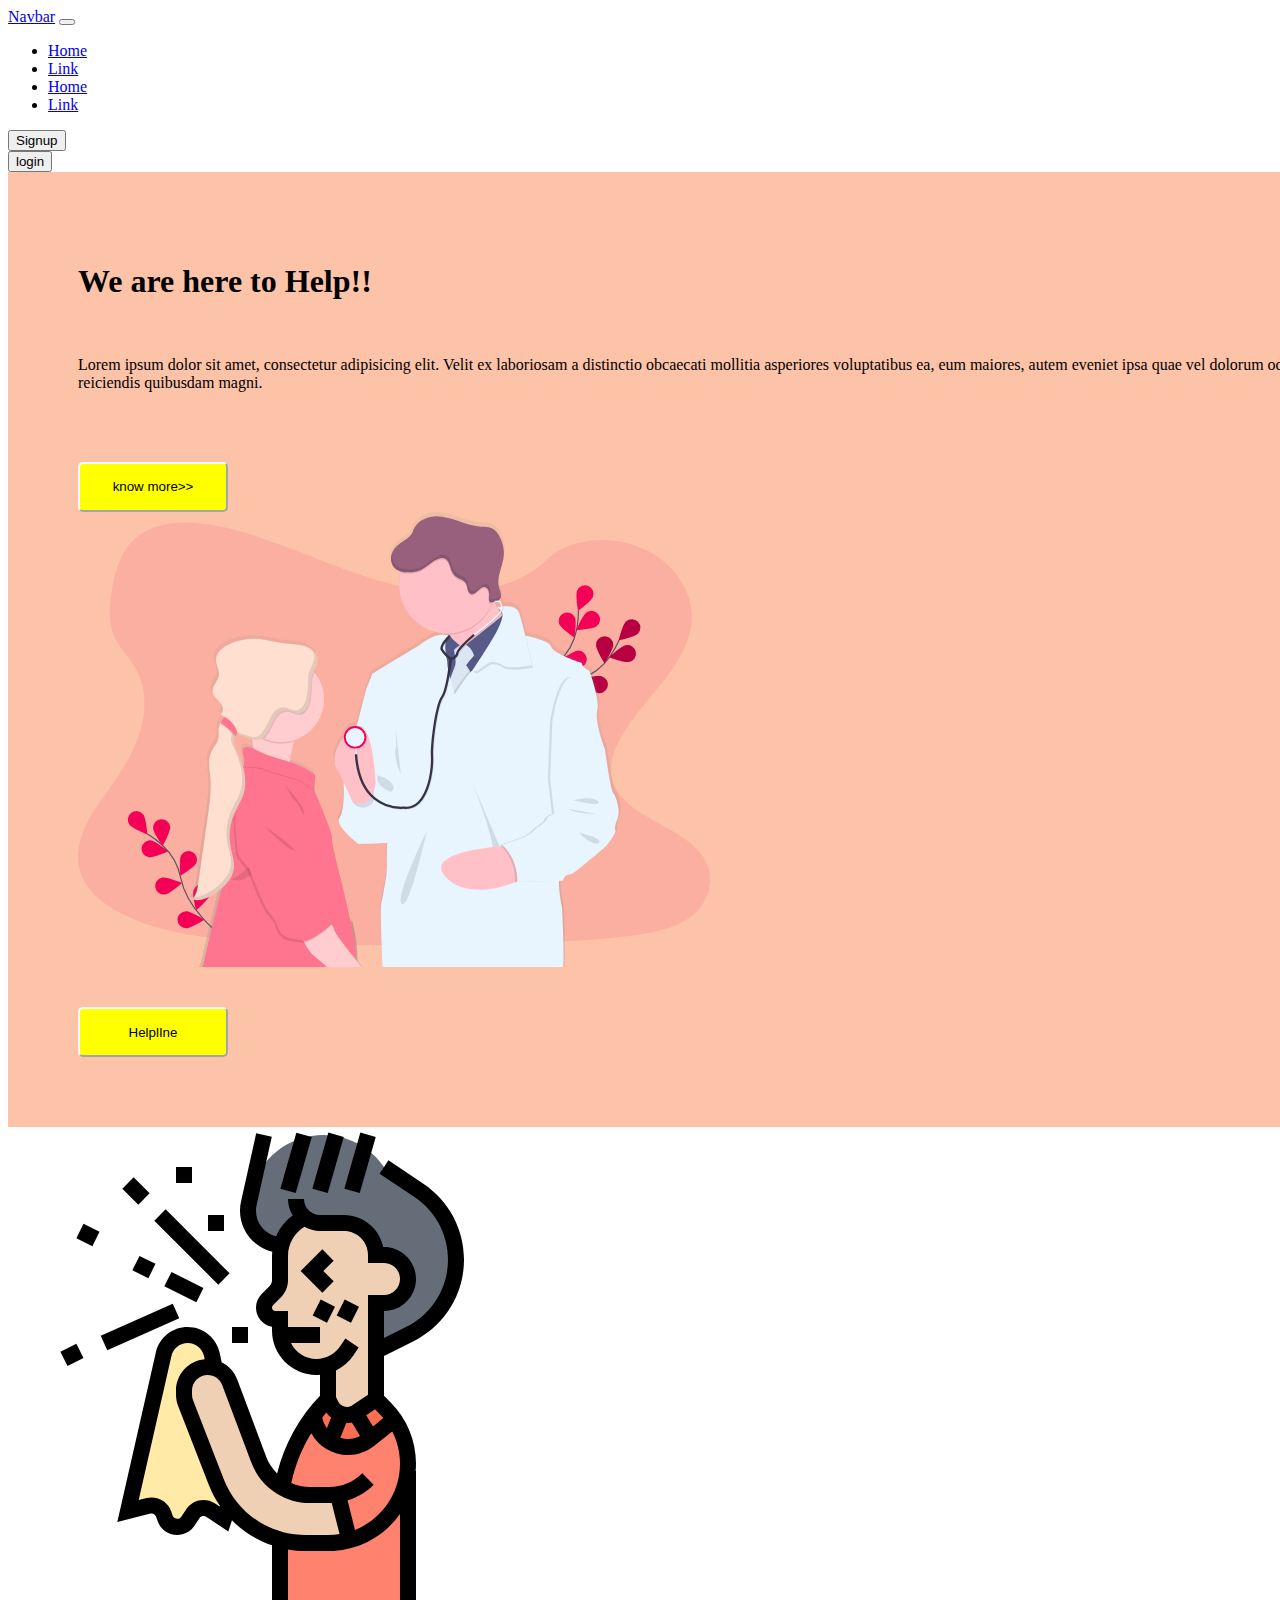
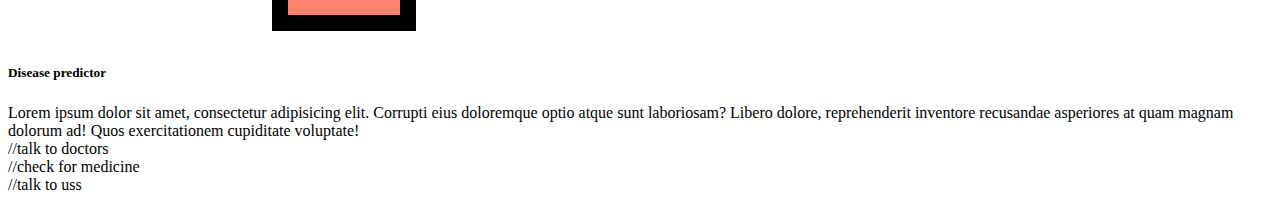
==== index.html @ 2149ec3f "initial coomit" ====
<!DOCTYPE html>
<html lang="en">
<head>
    <meta charset="UTF-8">
    <meta name="viewport" content="width=device-width, initial-scale=1.0">
    <title>Medicos</title>
    <!-- CSS only -->
<link rel="stylesheet" href="https://stackpath.bootstrapcdn.com/bootstrap/5.0.0-alpha2/css/bootstrap.min.css" integrity="sha384-DhY6onE6f3zzKbjUPRc2hOzGAdEf4/Dz+WJwBvEYL/lkkIsI3ihufq9hk9K4lVoK" crossorigin="anonymous">
<link rel="stylesheet" href="style.css">
</head>
<body>

    
    <nav class="navbar navbar-expand-lg navbar-light bg-none sticky-top shadow p-3 mb bg-white rounded ">
        <div class="container-fluid">
          <a class="navbar-brand" href="#">Navbar</a>
          <button class="navbar-toggler" type="button" data-toggle="collapse" data-target="#navbarSupportedContent" aria-controls="navbarSupportedContent" aria-expanded="false" aria-label="Toggle navigation">
            <span class="navbar-toggler-icon"></span>
          </button>
          <div class="collapse navbar-collapse" id="navbarSupportedContent">
            <ul class="navbar-nav  mx-auto mb-2 mb-lg-0">
              <li class="nav-item">
                <a class="nav-link active" aria-current="page" href="#">Home</a>
              </li>
              <li class="nav-item">
                <a class="nav-link" href="#">Link</a>
              </li>
              <li class="nav-item">
                <a class="nav-link active" aria-current="page" href="#">Home</a>
              </li>
              <li class="nav-item">
                <a class="nav-link" href="#">Link</a>
              </li>

              
            
              
            </ul>
            <li class="nav-item mr-2 " style="list-style: none;">
                    <button class="btn btn-success">Signup</button>                  
                </li>
                <li class="nav-item " style="list-style: none;">
                    <button class="btn btn-success">login</button>                  
                </li>
          </div>
        </div>
      </nav>
      <header >
          <div class="row">
             <div class="col-sm left">
                <h1 class="text-center">We are here to Help!!</h1>
              <br>

              <p class="text-left" >Lorem ipsum dolor sit amet, consectetur adipisicing elit. Velit ex laboriosam a distinctio obcaecati mollitia asperiores voluptatibus ea, eum maiores, autem eveniet ipsa quae vel dolorum odit reiciendis quibusdam magni.</p>
              <br>
              <br>
              <br>
              <button class="float-sm-left" >know more>></button>
             </div>

             <div class="col-sm right  ">
                <div class="d-sm-flex flex-column align-items-end ">
                <img src="./img/dochead.svg" class="d-block w-75 p-2">
                <br>
                <br><br>
                <button class="p-2 " >HelplIne</button>
             </div>
             </div>
          </div>
     
          
      </header>

      <div class="container">
        <div class="row">

          <div class="col-sm">
            <div class="card card-body">
              <img src="./img/dsesspredictor.svg" alt="" class="card-img-top">
              <h5 class="card-title">Disease predictor</h5>
              <div class="card-text text-center"> Lorem ipsum dolor sit amet, consectetur adipisicing elit. Corrupti eius doloremque optio atque sunt laboriosam? Libero dolore, reprehenderit inventore recusandae asperiores at quam magnam dolorum ad! Quos exercitationem cupiditate voluptate!</div>
            </div>
          </div>
          <div class="col-sm">
            //talk to doctors
          </div>
          <div class="col-sm">
            //check for medicine
          </div>
          <div class="col-sm">
            //talk to uss
          </div>


        </div>
          
      </div>




<!-- JavaScript Bundle with Popper.js -->
<script src="https://stackpath.bootstrapcdn.com/bootstrap/5.0.0-alpha2/js/bootstrap.bundle.min.js" integrity="sha384-BOsAfwzjNJHrJ8cZidOg56tcQWfp6y72vEJ8xQ9w6Quywb24iOsW913URv1IS4GD" crossorigin="anonymous"></script>

<script src="app.js"></script>
</body>
</html>
---- style.css ----
header{
    width: 100%;
    height: 100%;
    background-color: rgb(252, 195, 169);
    background-attachment: scroll;
    background-position: center;
    background-repeat: no-repeat;
    background-size: cover;
    
    padding: 70px;

}


.left button{
    width: 150px;
    height: 50px;
    border-radius: 5px;
    background:yellow;
    border-color: aliceblue;

}
 
.right img{
   width: 50%;
    
    
}
.right button{
    width: 150px;
    height: 50px;
    border-radius: 5px;
    background:yellow;
    border-color: aliceblue;
}
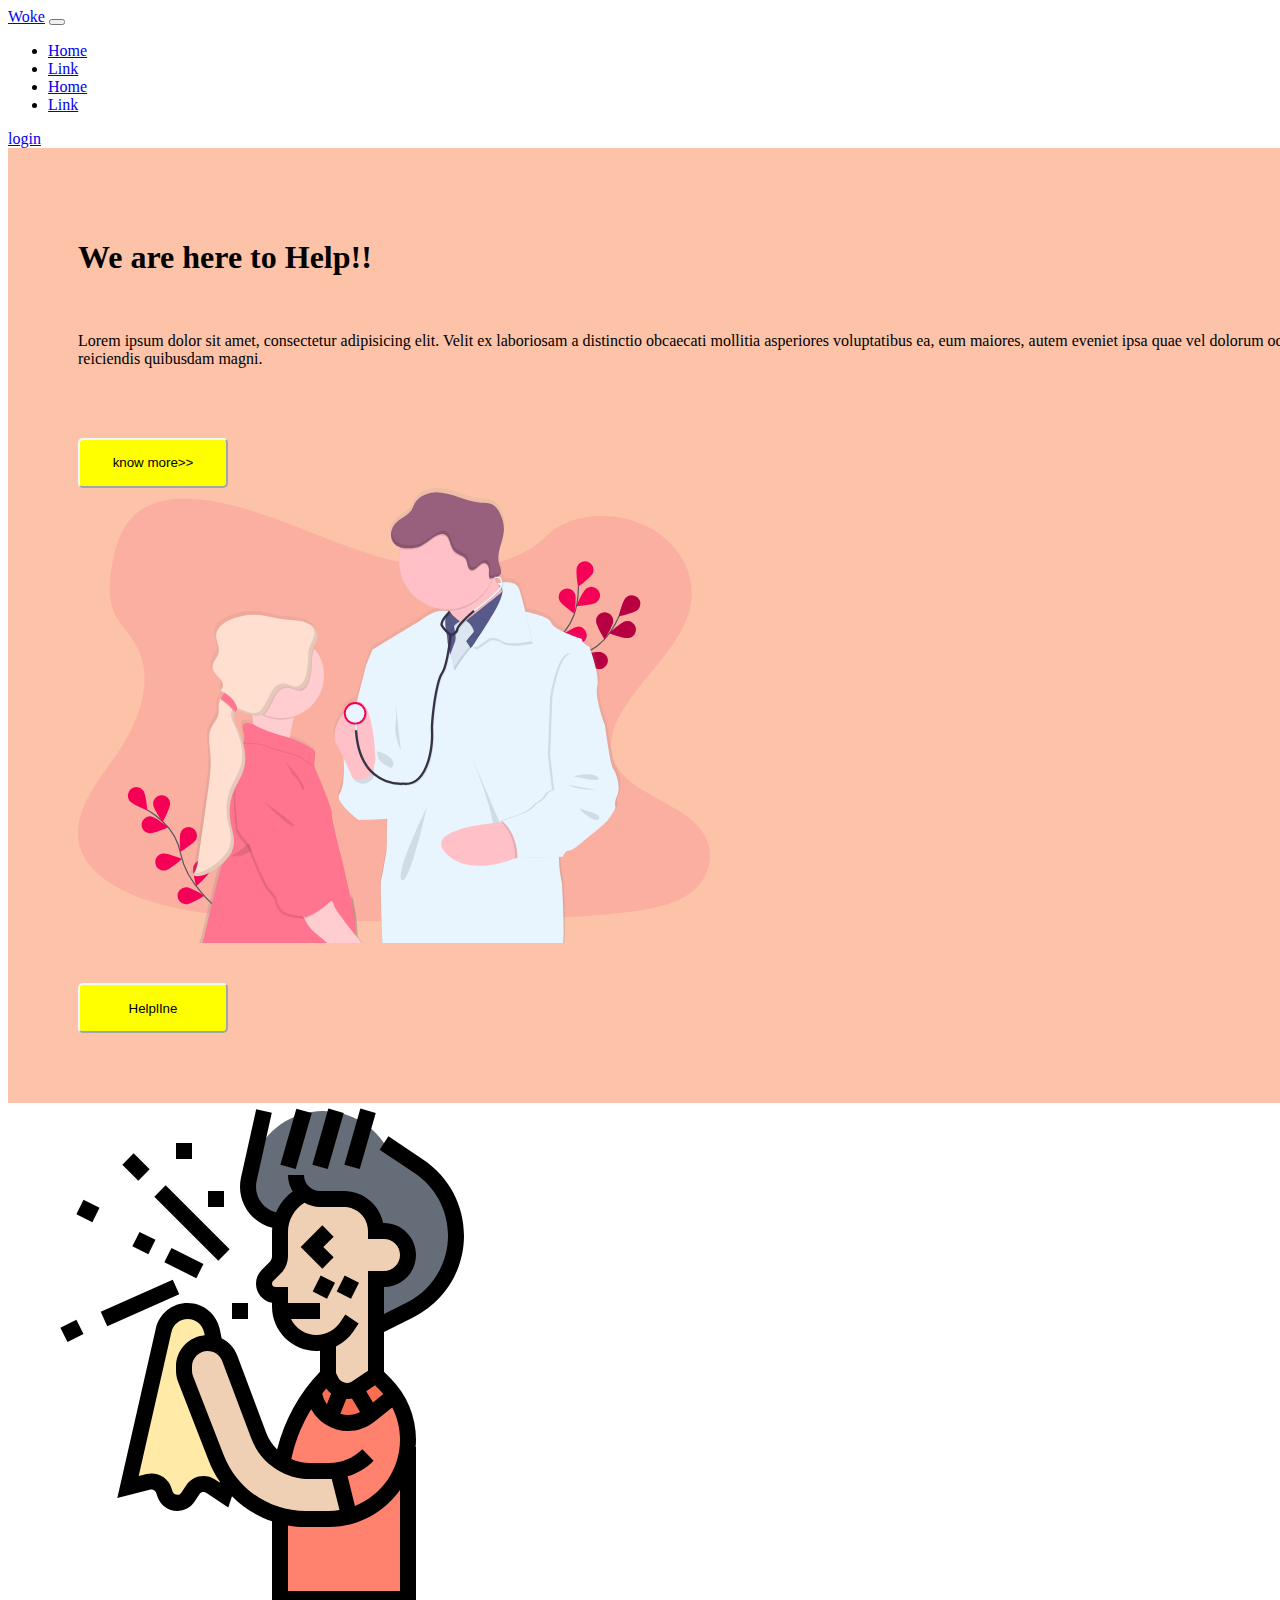
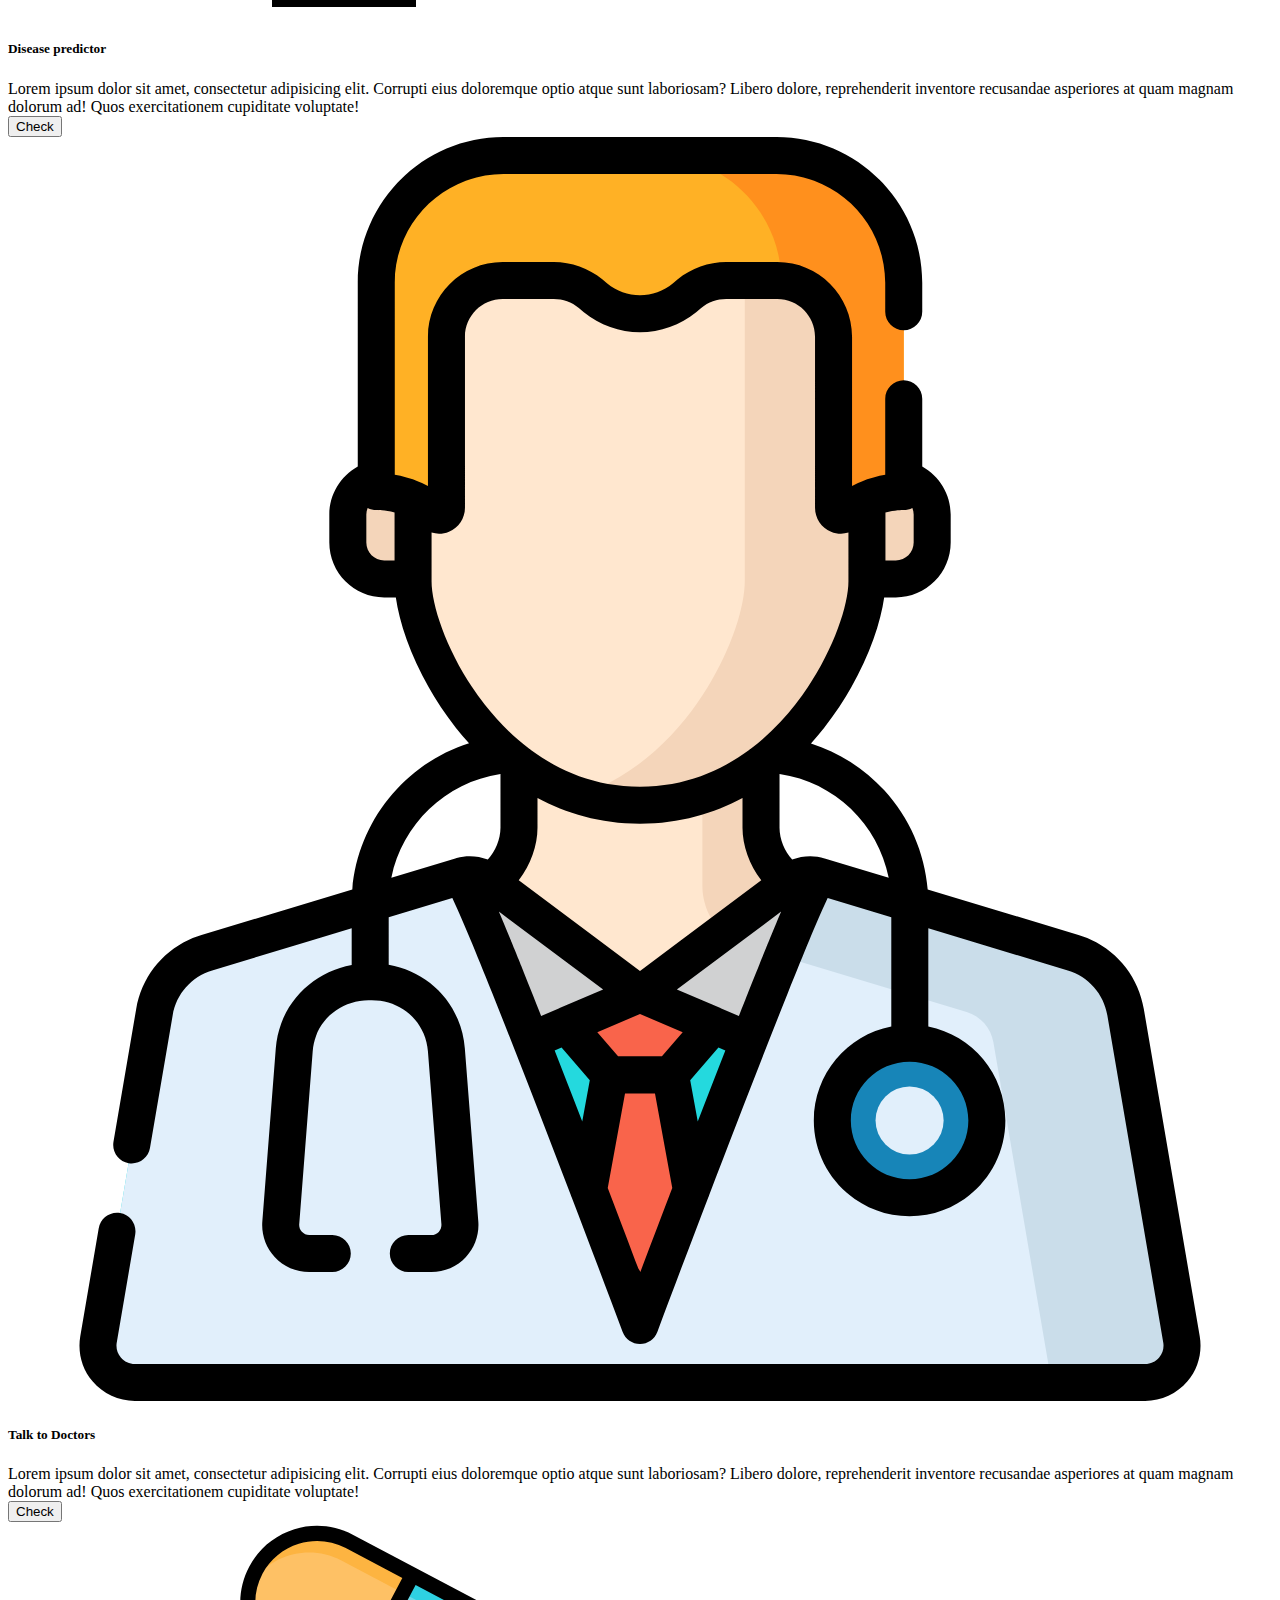
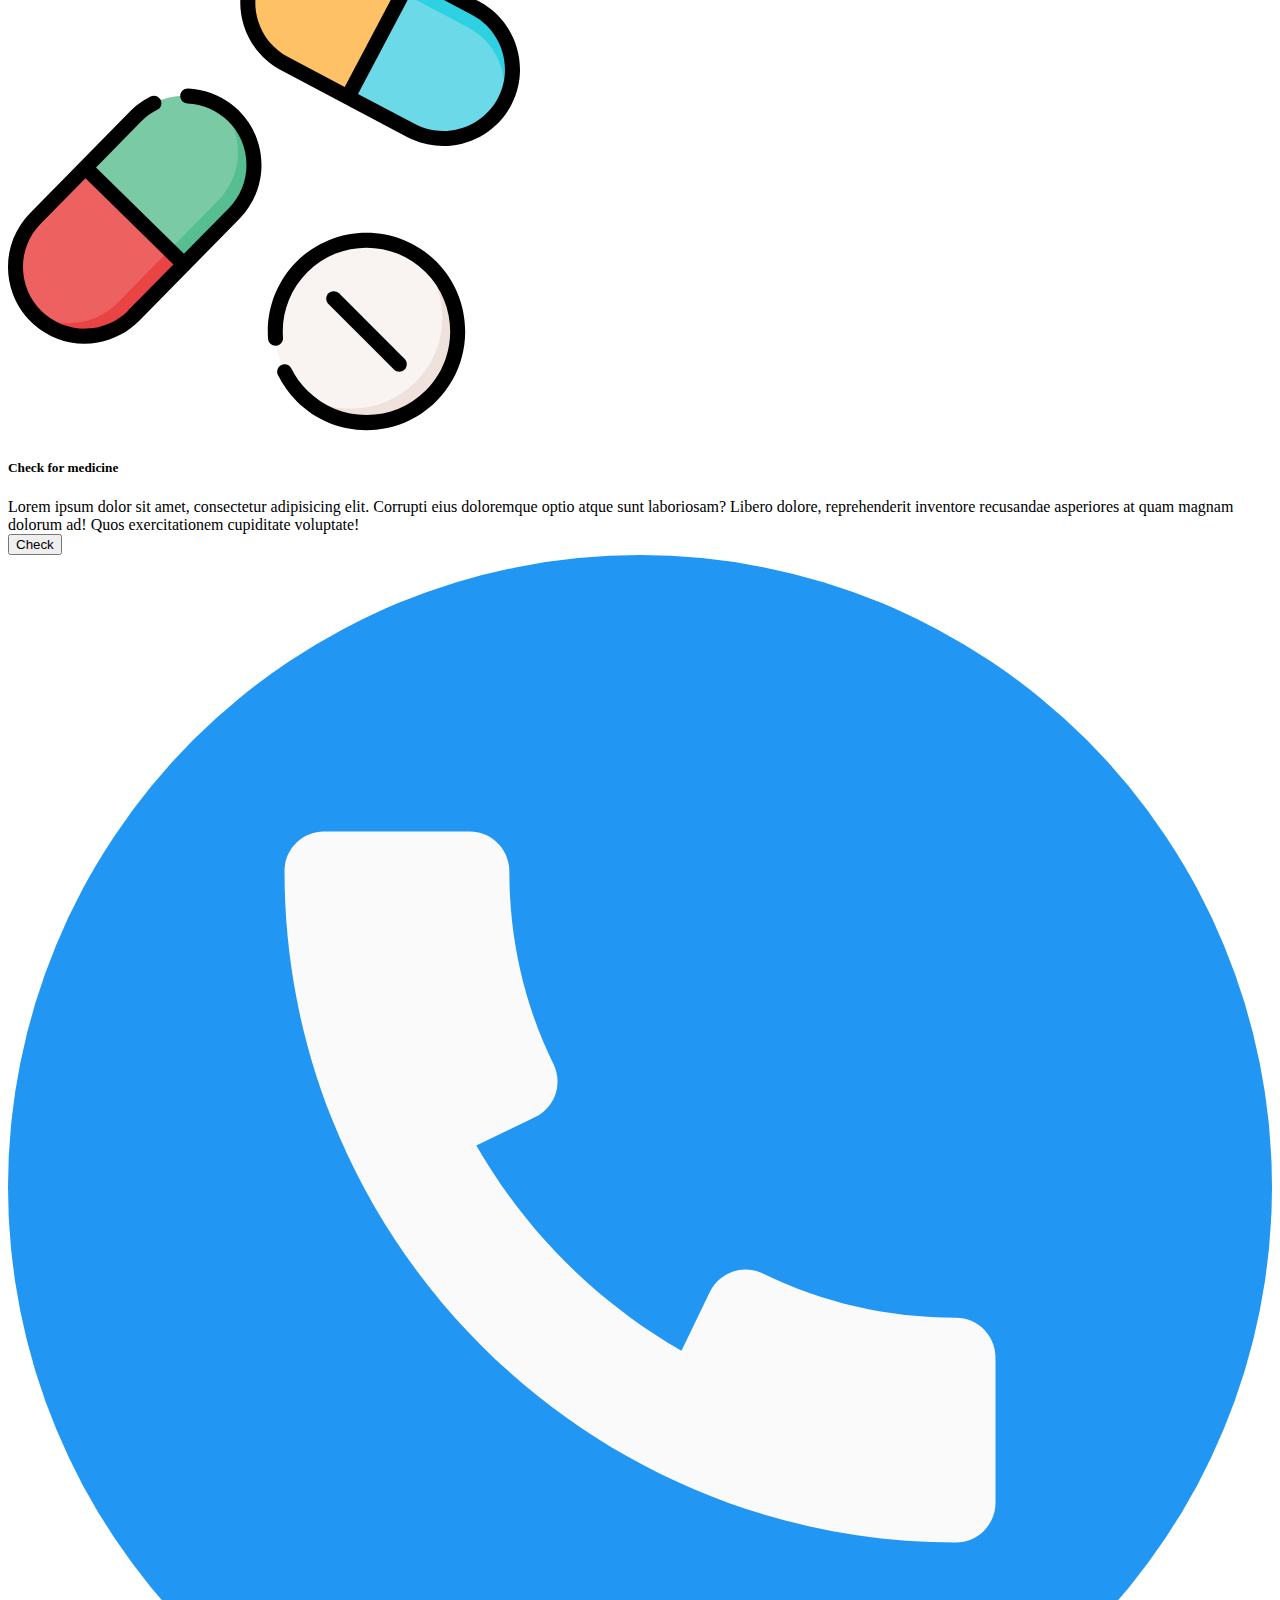
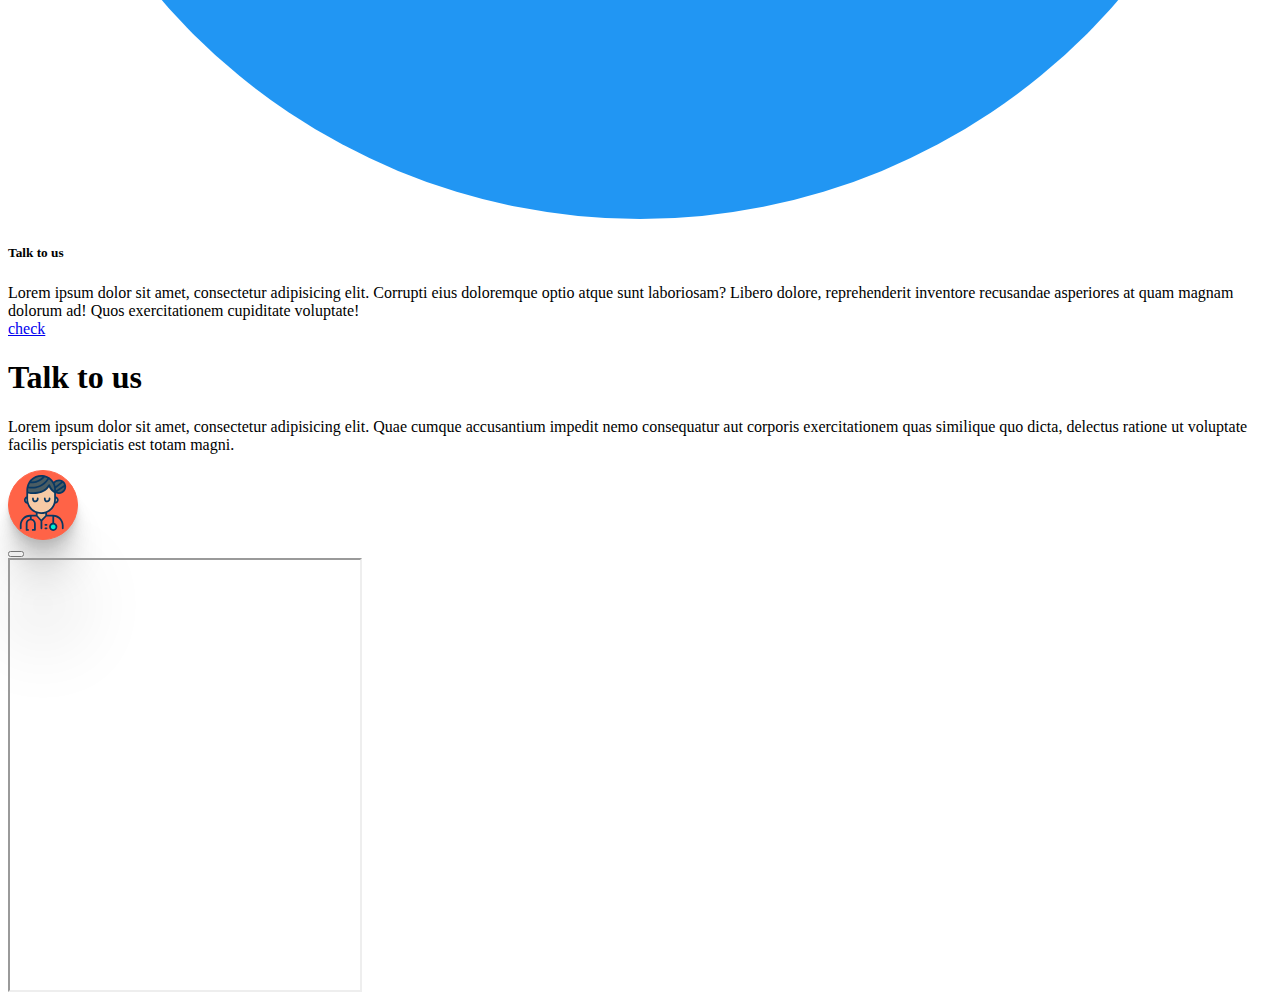
==== commit 647dc381: "new commit" ====
--- a/index.html
+++ b/index.html
@@ -13,7 +13,7 @@
     
     <nav class="navbar navbar-expand-lg navbar-light bg-none sticky-top shadow p-3 mb bg-white rounded ">
         <div class="container-fluid">
-          <a class="navbar-brand" href="#">Navbar</a>
+          <a class="navbar-brand" href="#">Woke</a>
           <button class="navbar-toggler" type="button" data-toggle="collapse" data-target="#navbarSupportedContent" aria-controls="navbarSupportedContent" aria-expanded="false" aria-label="Toggle navigation">
             <span class="navbar-toggler-icon"></span>
           </button>
@@ -36,11 +36,9 @@
             
               
             </ul>
-            <li class="nav-item mr-2 " style="list-style: none;">
-                    <button class="btn btn-success">Signup</button>                  
-                </li>
+            
                 <li class="nav-item " style="list-style: none;">
-                    <button class="btn btn-success">login</button>                  
+                    <a href="login.html" class="btn btn-success">login</a>                  
                 </li>
           </div>
         </div>
@@ -71,24 +69,46 @@
           
       </header>
 
-      <div class="container">
-        <div class="row">
+      <div class="container mt-5">
+        <div class="row dop">
 
           <div class="col-sm">
-            <div class="card card-body">
+            <div class="card card-body shadow-lg p-3 mb-5 bg-white rounded ">
               <img src="./img/dsesspredictor.svg" alt="" class="card-img-top">
-              <h5 class="card-title">Disease predictor</h5>
-              <div class="card-text text-center"> Lorem ipsum dolor sit amet, consectetur adipisicing elit. Corrupti eius doloremque optio atque sunt laboriosam? Libero dolore, reprehenderit inventore recusandae asperiores at quam magnam dolorum ad! Quos exercitationem cupiditate voluptate!</div>
+              <h5 class="card-title text-center mt-3">Disease predictor</h5>
+              <div class="card-text text-center mt-2 "> Lorem ipsum dolor sit amet, consectetur adipisicing elit. Corrupti eius doloremque optio atque sunt laboriosam? Libero dolore, reprehenderit inventore recusandae asperiores at quam magnam dolorum ad! Quos exercitationem cupiditate voluptate!</div>
+              <button class="btn btn-outline-primary mt-2">Check</button>
             </div>
           </div>
           <div class="col-sm">
-            //talk to doctors
+          
+            <div class="card card-body shadow-lg p-3 mb-5 bg-white rounded ">
+              <img src="./img/doctor.svg" alt="" class="card-img-top">
+              <h5 class="card-title text-center mt-3">Talk to Doctors</h5>
+              <div class="card-text text-center mt-2"> Lorem ipsum dolor sit amet, consectetur adipisicing elit. Corrupti eius doloremque optio atque sunt laboriosam? Libero dolore, reprehenderit inventore recusandae asperiores at quam magnam dolorum ad! Quos exercitationem cupiditate voluptate!</div>
+              <button class="btn btn-outline-primary mt-2">Check</button>
+            </div>
+
+          </div>
+
+          <div class="col-sm">
+          
+            <div class="card card-body shadow-lg p-3 mb-5 bg-white rounded ">
+              <img src="./img/capsules.svg" alt="" class="card-img-top">
+              <h5 class="card-title text-center mt-3">Check for medicine</h5>
+              
+              <div class="card-text text-center mt-2"> Lorem ipsum dolor sit amet, consectetur adipisicing elit. Corrupti eius doloremque optio atque sunt laboriosam? Libero dolore, reprehenderit inventore recusandae asperiores at quam magnam dolorum ad! Quos exercitationem cupiditate voluptate!</div>
+              <button class="btn btn-outline-primary mt-2">Check</button>
+            </div>
           </div>
           <div class="col-sm">
-            //check for medicine
-          </div>
-          <div class="col-sm">
-            //talk to uss
+         
+            <div class="card card-body shadow-lg p-3 mb-5 bg-white rounded ">
+              <img src="./img/telephone.svg" alt="" class="card-img-top ">
+              <h5 class="card-title text-center mt-3">Talk to us</h5>
+              <div class="card-text text-center mt-2"> Lorem ipsum dolor sit amet, consectetur adipisicing elit. Corrupti eius doloremque optio atque sunt laboriosam? Libero dolore, reprehenderit inventore recusandae asperiores at quam magnam dolorum ad! Quos exercitationem cupiditate voluptate!</div>
+              <a class="btn btn-outline-primary mt-2" href="#" >check</a>
+            </div>
           </div>
 
 
@@ -96,7 +116,38 @@
           
       </div>
 
+      
 
+      <div class="jumbotron " >
+        <div class="container">
+          <h1>Talk to us</h1>
+        <p>
+          Lorem ipsum dolor sit amet, consectetur adipisicing elit. Quae cumque accusantium impedit nemo consequatur aut corporis exercitationem quas similique quo dicta, delectus ratione ut voluptate facilis perspiciatis est totam magni.
+        </p>
+        </div>
+        
+
+          <button type="button" class="chatbutton float-right mr-3 mb-3" data-toggle="modal" data-target="#exampleModal">
+            <img src="./img/chat.svg" alt="">
+          </button>
+
+          <div class="modal fade" id="exampleModal" tabindex="-1" aria-labelledby="exampleModalLabel" aria-hidden="true">
+            <div class="modal-dialog float-right">
+            
+                <div class="modal-content">
+                  
+                  <button type="button" class="btn-close float-right " data-dismiss="modal" aria-label="Close"></button>
+                
+                <div class="modal-body">
+                  <div class="chatModal" id="tlk">
+                    <iframe width="350" height="430" allow="microphone;" src="https://console.dialogflow.com/api-client/demo/embedded/c33bbde4-e0fc-47fd-893e-d059b8566326"></iframe>
+                  </div>
+                
+                </div>
+              </div>
+            </div>
+          </div>
+      </div>
 
 
 <!-- JavaScript Bundle with Popper.js -->
--- a/style.css
+++ b/style.css
@@ -33,3 +33,18 @@
     background:yellow;
     border-color: aliceblue;
 }
+
+.chatbutton{
+    width: 70px;
+    height: 70px;
+    background-color: tomato;
+    border: 1px solid tomato;
+    border-radius: 50%;
+    box-shadow: 0 2.8px 2.2px rgba(0, 0, 0, 0.034),
+    0 6.7px 5.3px rgba(0, 0, 0, 0.048),
+    0 12.5px 10px rgba(0, 0, 0, 0.06),
+    0 22.3px 17.9px rgba(0, 0, 0, 0.072),
+    0 41.8px 33.4px rgba(0, 0, 0, 0.086),
+    0 100px 80px rgba(0, 0, 0, 0.12)
+  ;
+}
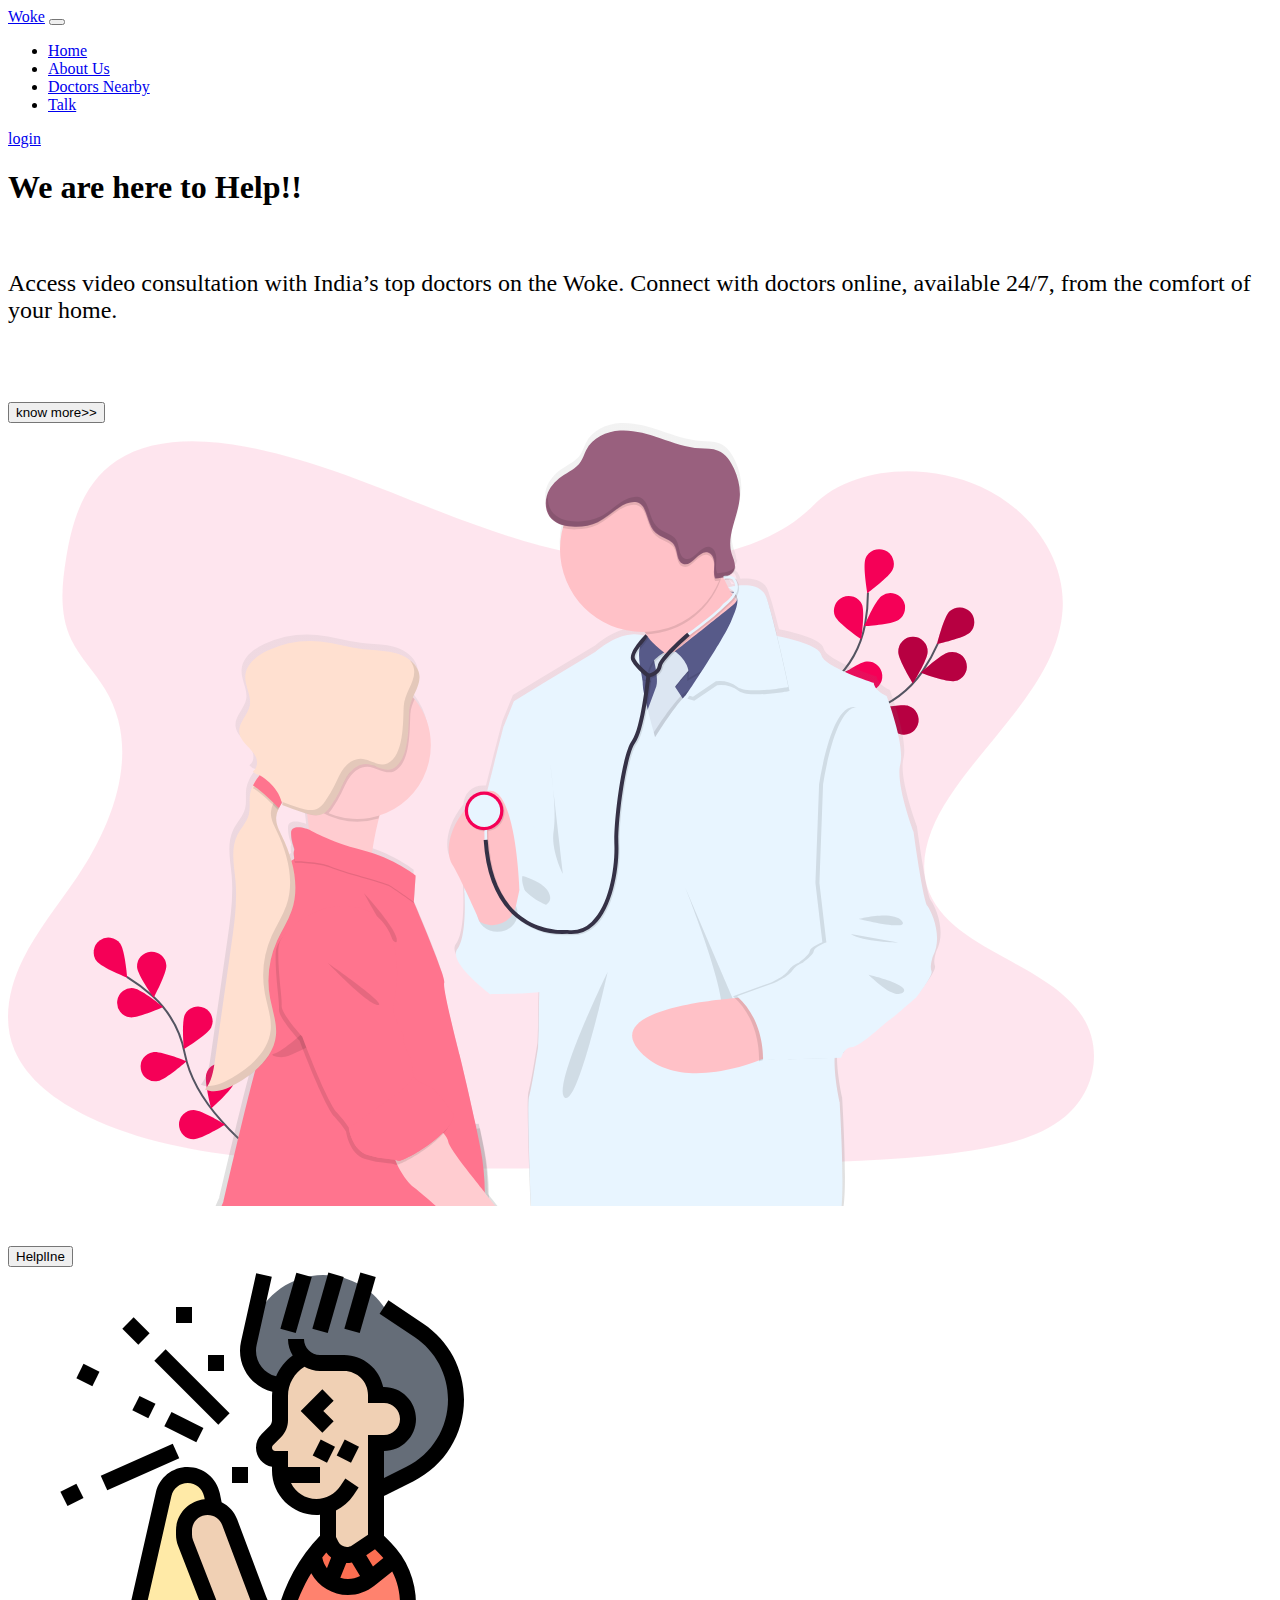
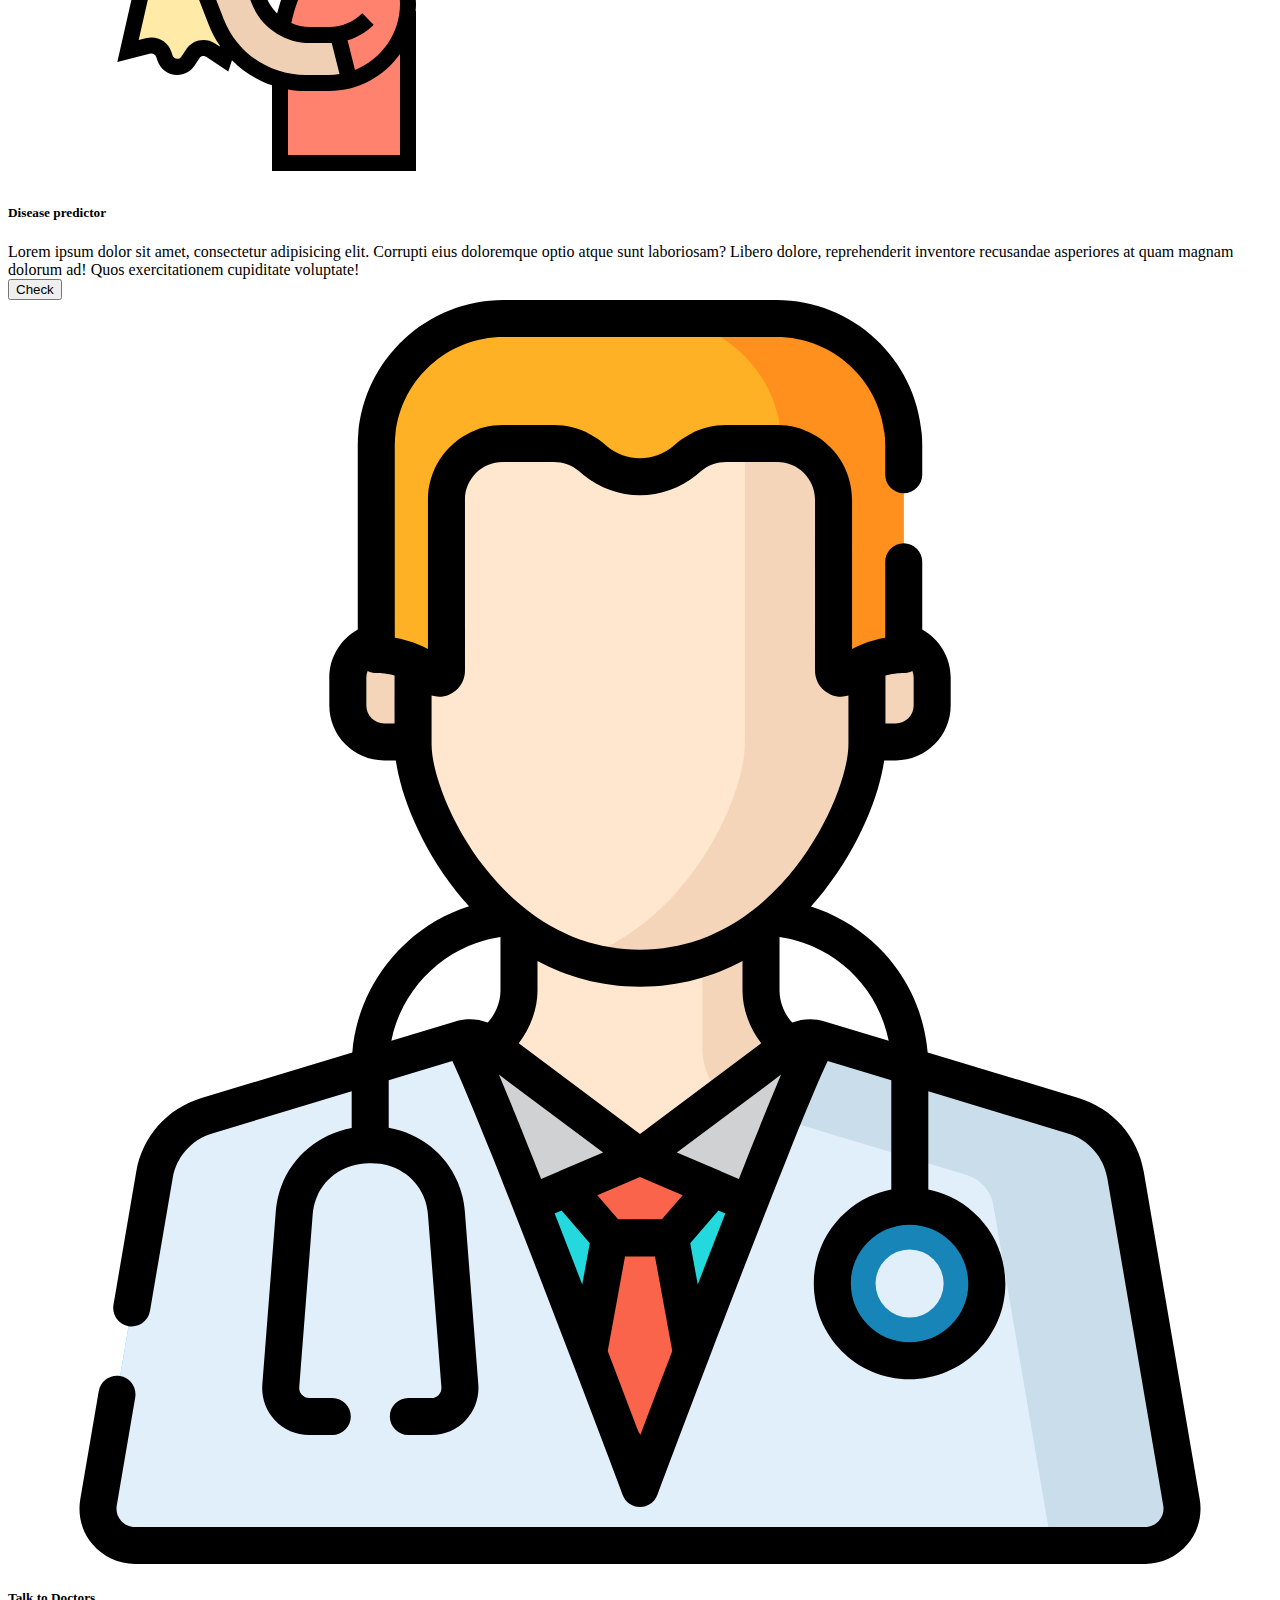
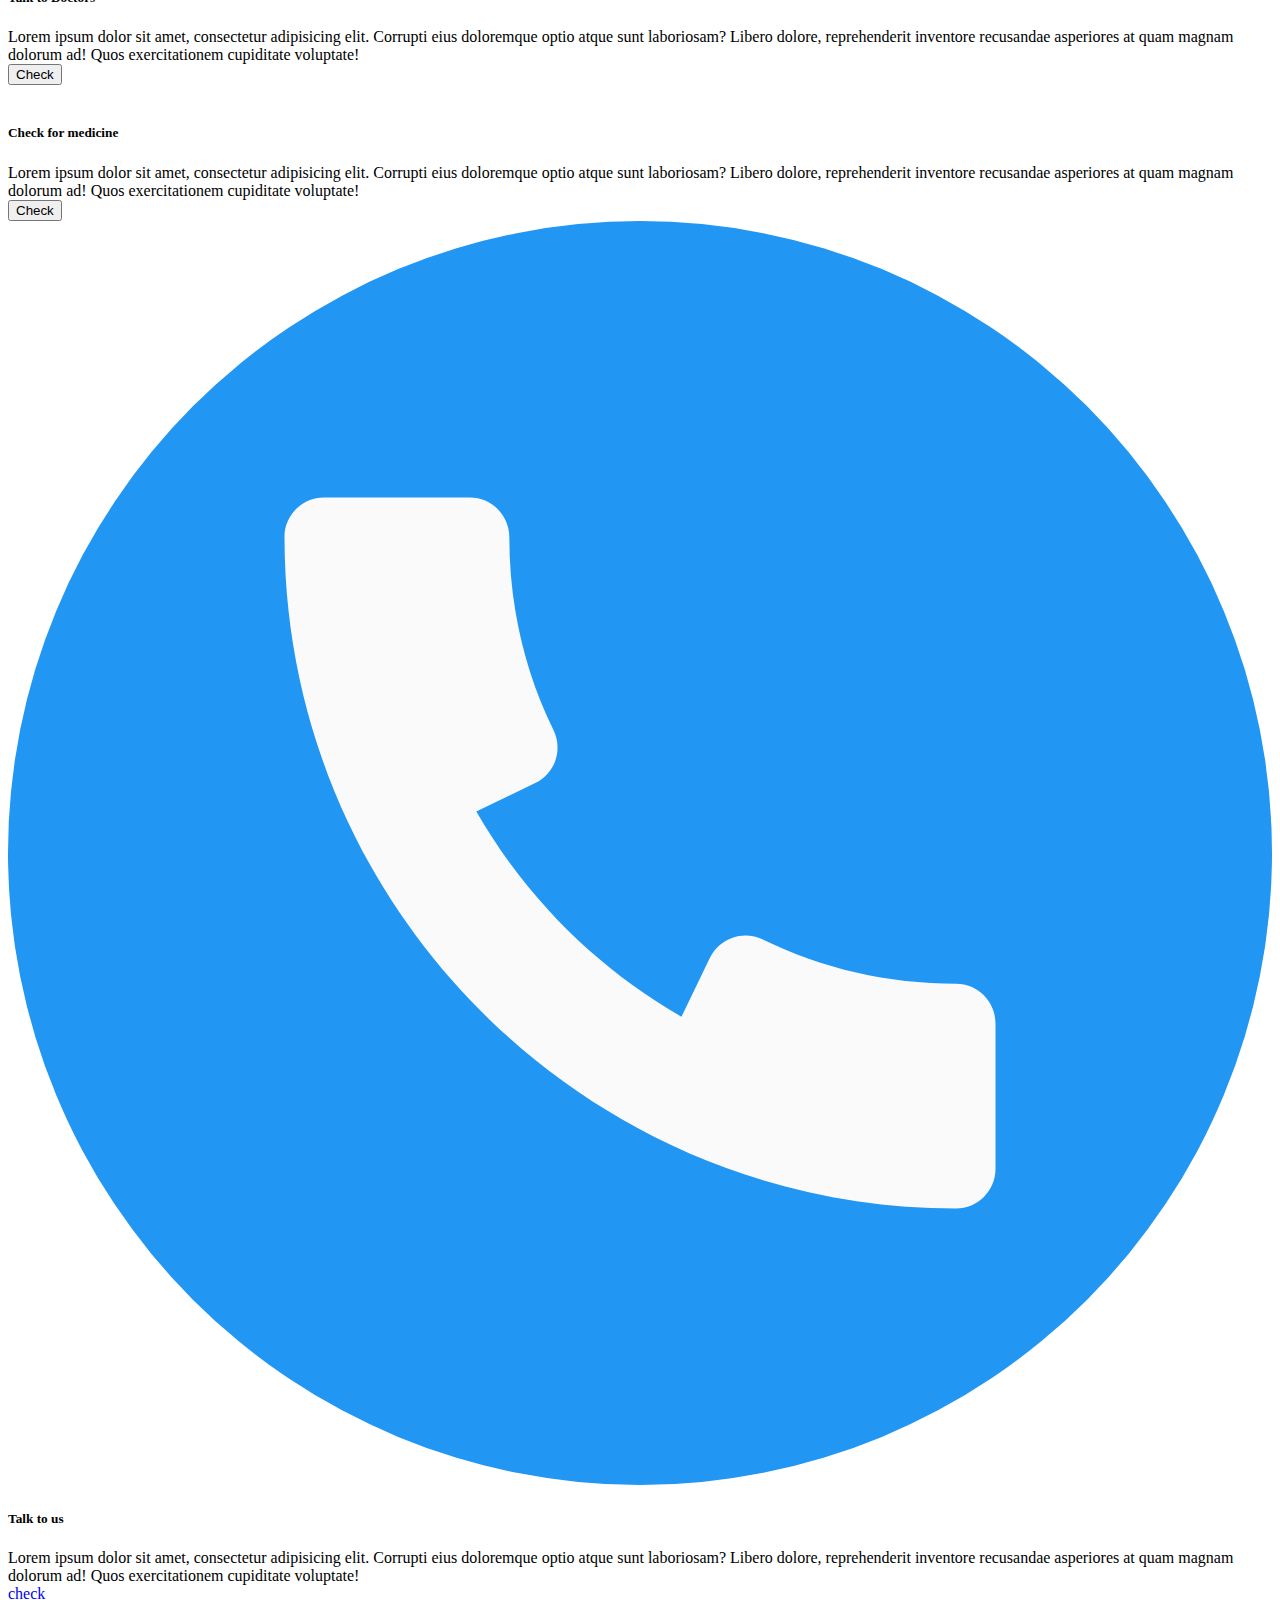
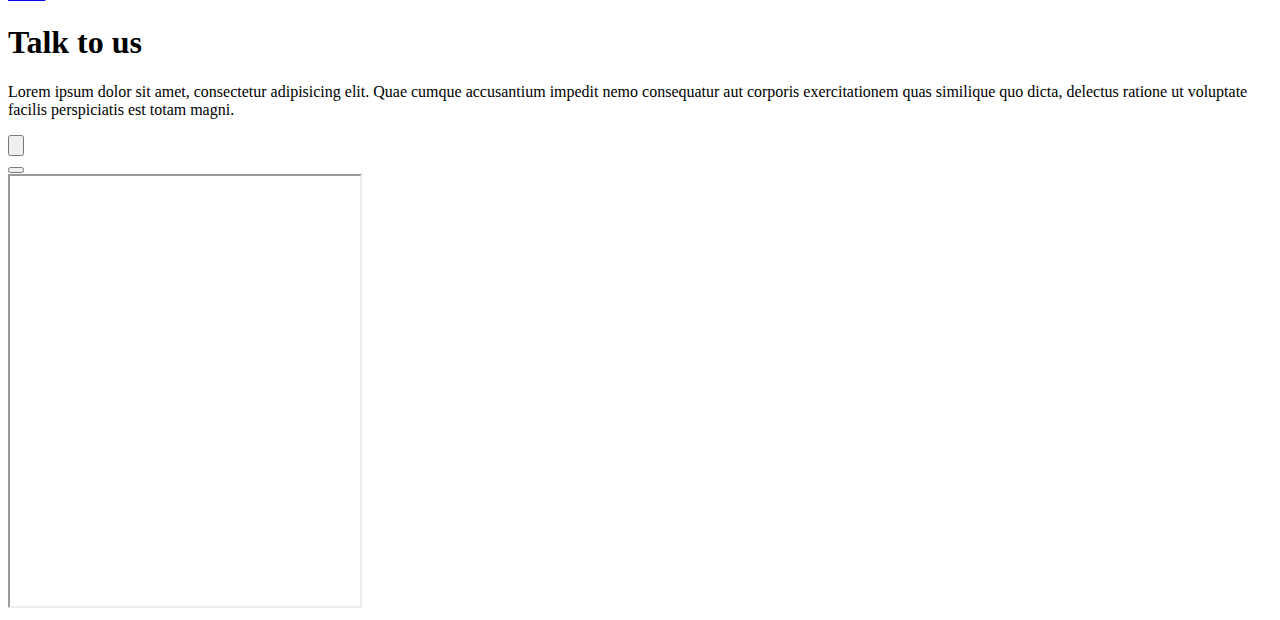
==== commit b76d5036: "new" ====
--- a/index.html
+++ b/index.html
@@ -23,13 +23,13 @@
                 <a class="nav-link active" aria-current="page" href="#">Home</a>
               </li>
               <li class="nav-item">
-                <a class="nav-link" href="#">Link</a>
+                <a class="nav-link active" href="#">About Us</a>
               </li>
               <li class="nav-item">
-                <a class="nav-link active" aria-current="page" href="#">Home</a>
+                <a class="nav-link active" aria-current="page" href="#">Doctors Nearby</a>
               </li>
               <li class="nav-item">
-                <a class="nav-link" href="#">Link</a>
+                <a class="nav-link" href="#">Talk</a>
               </li>
 
               
@@ -49,7 +49,7 @@
                 <h1 class="text-center">We are here to Help!!</h1>
               <br>
 
-              <p class="text-left" >Lorem ipsum dolor sit amet, consectetur adipisicing elit. Velit ex laboriosam a distinctio obcaecati mollitia asperiores voluptatibus ea, eum maiores, autem eveniet ipsa quae vel dolorum odit reiciendis quibusdam magni.</p>
+              <p class="text-left " style="font-size: x-large;" >Access video consultation with India’s top doctors on the Woke. Connect with doctors online, available 24/7, from the comfort of your home.</p>
               <br>
               <br>
               <br>
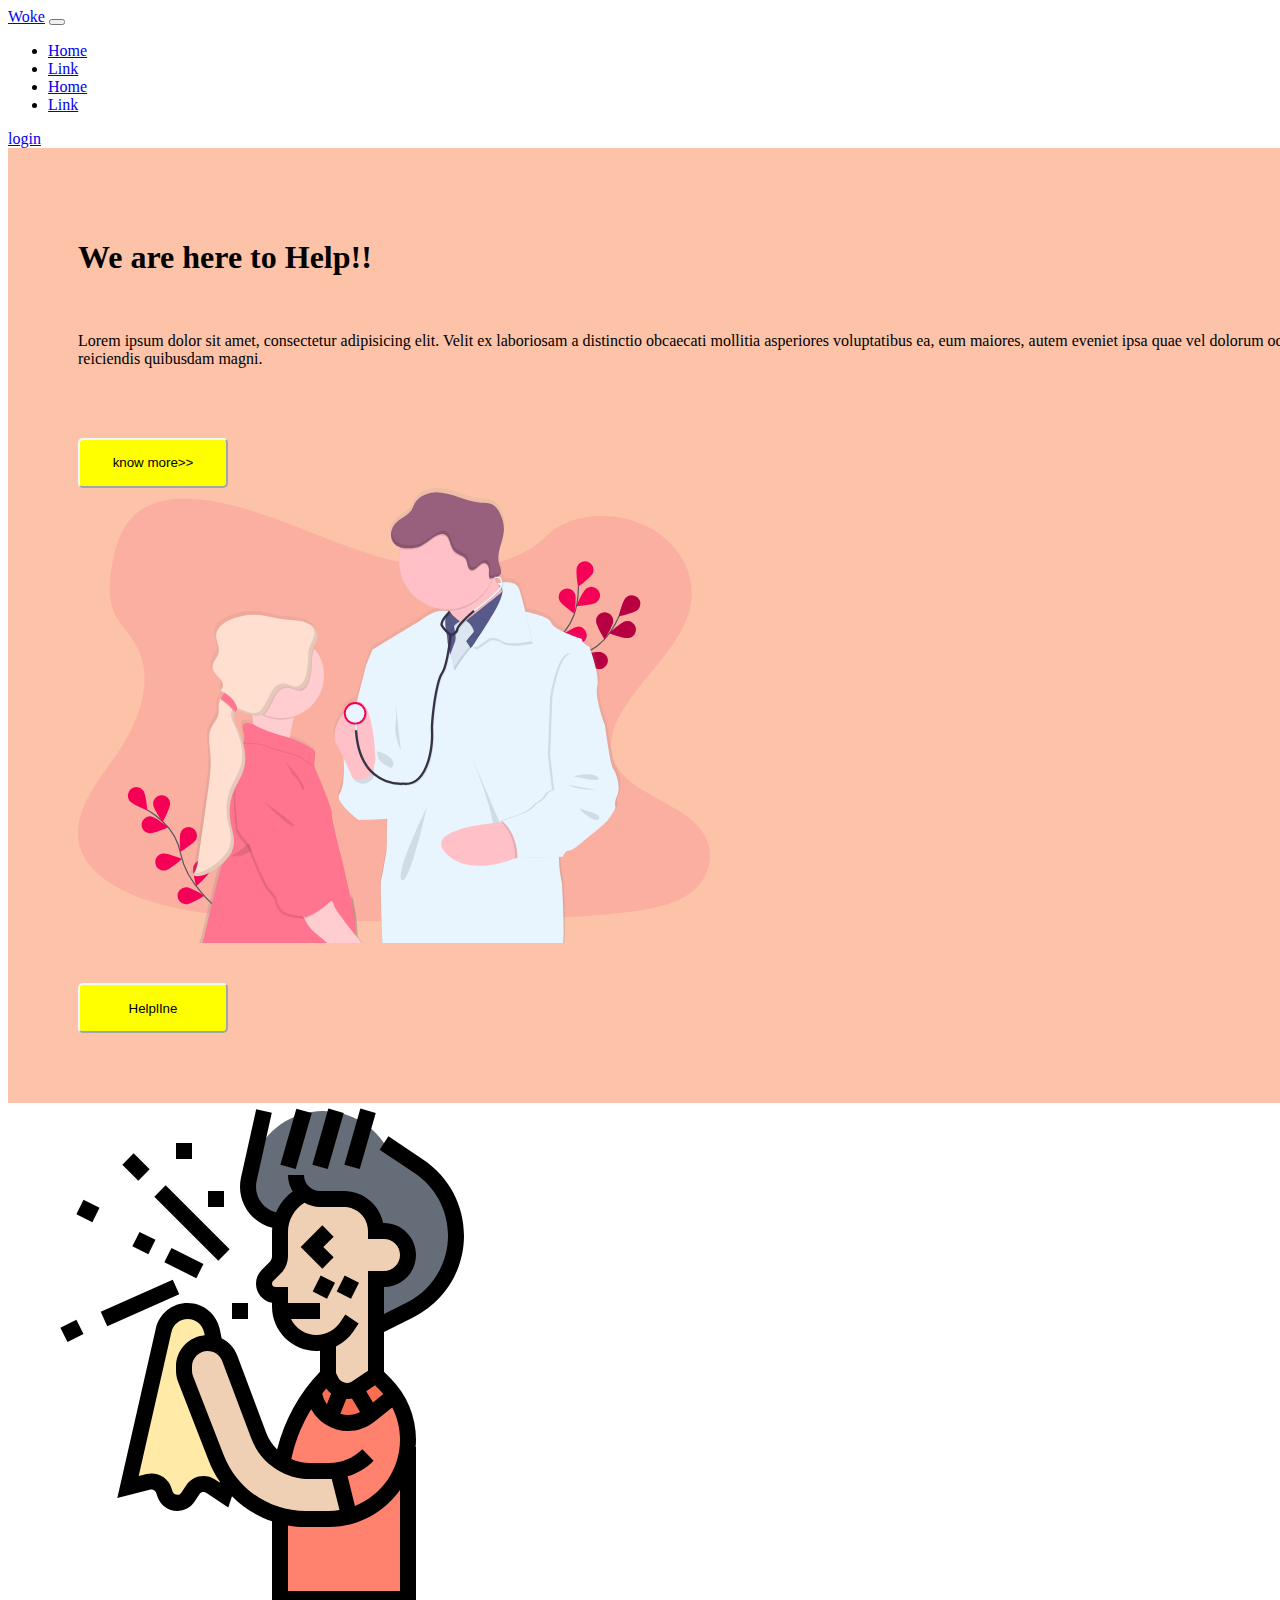
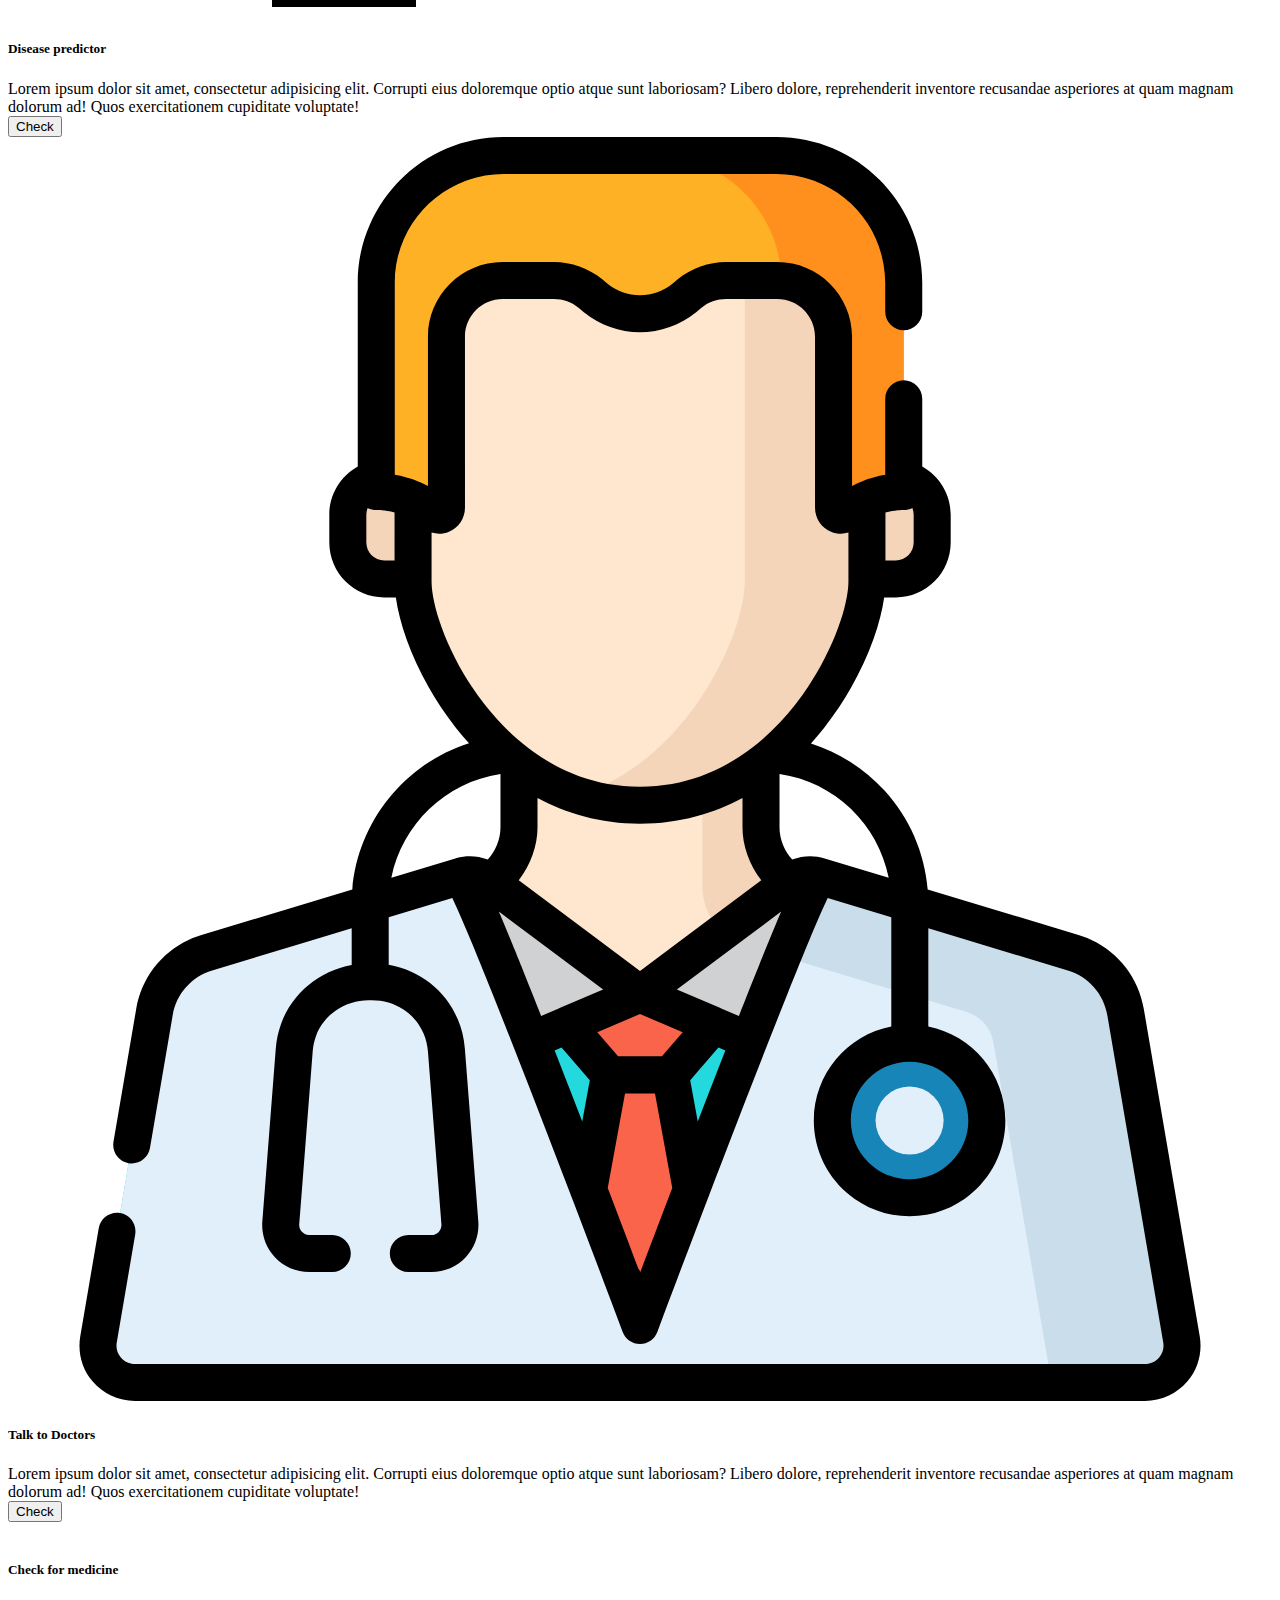
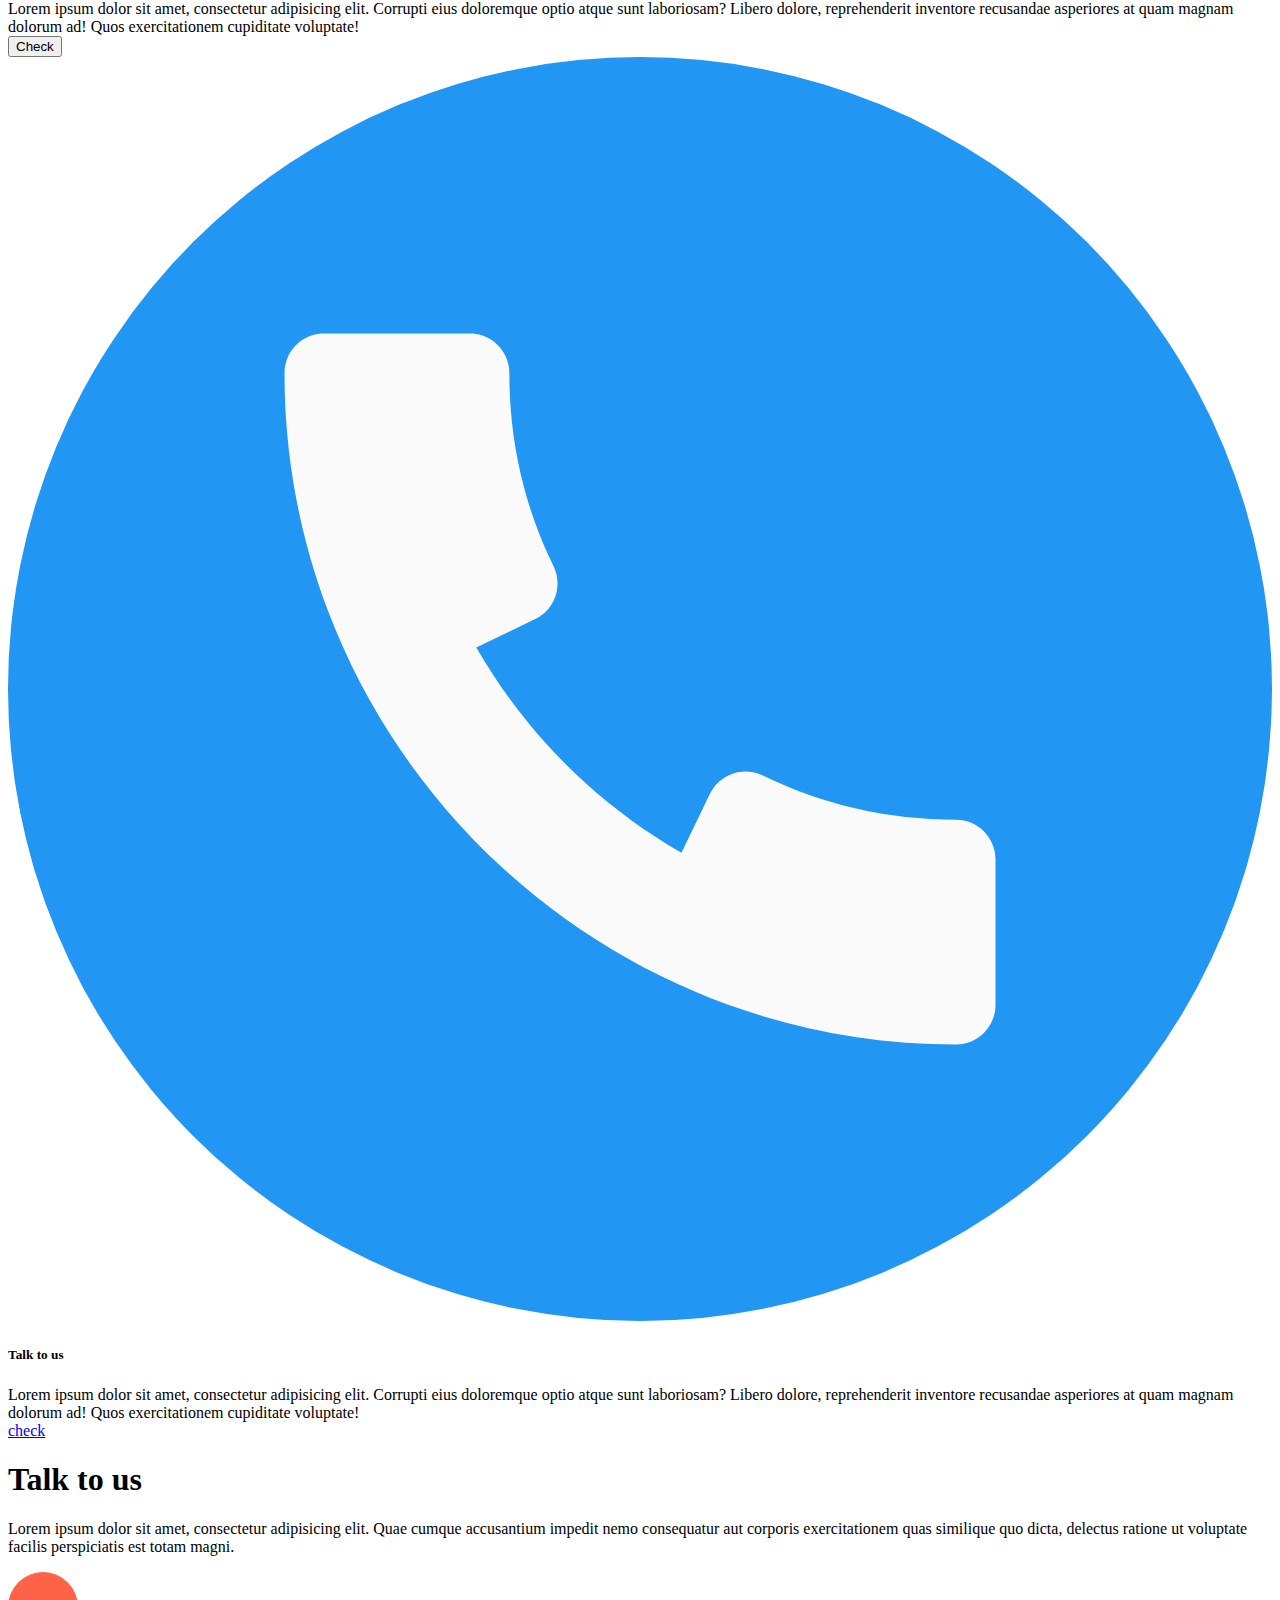
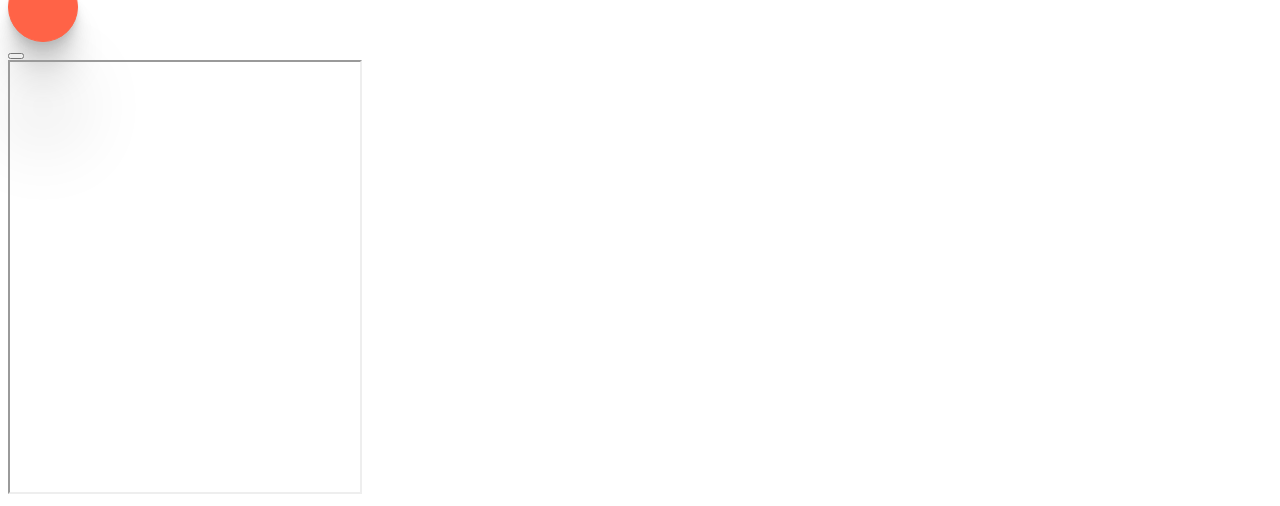
==== commit 149bca26: "adarsh" ====
--- a/index.html
+++ b/index.html
@@ -1,158 +1,158 @@
-<!DOCTYPE html>
-<html lang="en">
-<head>
-    <meta charset="UTF-8">
-    <meta name="viewport" content="width=device-width, initial-scale=1.0">
-    <title>Medicos</title>
-    <!-- CSS only -->
-<link rel="stylesheet" href="https://stackpath.bootstrapcdn.com/bootstrap/5.0.0-alpha2/css/bootstrap.min.css" integrity="sha384-DhY6onE6f3zzKbjUPRc2hOzGAdEf4/Dz+WJwBvEYL/lkkIsI3ihufq9hk9K4lVoK" crossorigin="anonymous">
-<link rel="stylesheet" href="style.css">
-</head>
-<body>
-
-    
-    <nav class="navbar navbar-expand-lg navbar-light bg-none sticky-top shadow p-3 mb bg-white rounded ">
-        <div class="container-fluid">
-          <a class="navbar-brand" href="#">Woke</a>
-          <button class="navbar-toggler" type="button" data-toggle="collapse" data-target="#navbarSupportedContent" aria-controls="navbarSupportedContent" aria-expanded="false" aria-label="Toggle navigation">
-            <span class="navbar-toggler-icon"></span>
-          </button>
-          <div class="collapse navbar-collapse" id="navbarSupportedContent">
-            <ul class="navbar-nav  mx-auto mb-2 mb-lg-0">
-              <li class="nav-item">
-                <a class="nav-link active" aria-current="page" href="#">Home</a>
-              </li>
-              <li class="nav-item">
-                <a class="nav-link active" href="#">About Us</a>
-              </li>
-              <li class="nav-item">
-                <a class="nav-link active" aria-current="page" href="#">Doctors Nearby</a>
-              </li>
-              <li class="nav-item">
-                <a class="nav-link" href="#">Talk</a>
-              </li>
-
-              
-            
-              
-            </ul>
-            
-                <li class="nav-item " style="list-style: none;">
-                    <a href="login.html" class="btn btn-success">login</a>                  
-                </li>
-          </div>
-        </div>
-      </nav>
-      <header >
-          <div class="row">
-             <div class="col-sm left">
-                <h1 class="text-center">We are here to Help!!</h1>
-              <br>
-
-              <p class="text-left " style="font-size: x-large;" >Access video consultation with India’s top doctors on the Woke. Connect with doctors online, available 24/7, from the comfort of your home.</p>
-              <br>
-              <br>
-              <br>
-              <button class="float-sm-left" >know more>></button>
-             </div>
-
-             <div class="col-sm right  ">
-                <div class="d-sm-flex flex-column align-items-end ">
-                <img src="./img/dochead.svg" class="d-block w-75 p-2">
-                <br>
-                <br><br>
-                <button class="p-2 " >HelplIne</button>
-             </div>
-             </div>
-          </div>
-     
-          
-      </header>
-
-      <div class="container mt-5">
-        <div class="row dop">
-
-          <div class="col-sm">
-            <div class="card card-body shadow-lg p-3 mb-5 bg-white rounded ">
-              <img src="./img/dsesspredictor.svg" alt="" class="card-img-top">
-              <h5 class="card-title text-center mt-3">Disease predictor</h5>
-              <div class="card-text text-center mt-2 "> Lorem ipsum dolor sit amet, consectetur adipisicing elit. Corrupti eius doloremque optio atque sunt laboriosam? Libero dolore, reprehenderit inventore recusandae asperiores at quam magnam dolorum ad! Quos exercitationem cupiditate voluptate!</div>
-              <button class="btn btn-outline-primary mt-2">Check</button>
-            </div>
-          </div>
-          <div class="col-sm">
-          
-            <div class="card card-body shadow-lg p-3 mb-5 bg-white rounded ">
-              <img src="./img/doctor.svg" alt="" class="card-img-top">
-              <h5 class="card-title text-center mt-3">Talk to Doctors</h5>
-              <div class="card-text text-center mt-2"> Lorem ipsum dolor sit amet, consectetur adipisicing elit. Corrupti eius doloremque optio atque sunt laboriosam? Libero dolore, reprehenderit inventore recusandae asperiores at quam magnam dolorum ad! Quos exercitationem cupiditate voluptate!</div>
-              <button class="btn btn-outline-primary mt-2">Check</button>
-            </div>
-
-          </div>
-
-          <div class="col-sm">
-          
-            <div class="card card-body shadow-lg p-3 mb-5 bg-white rounded ">
-              <img src="./img/capsules.svg" alt="" class="card-img-top">
-              <h5 class="card-title text-center mt-3">Check for medicine</h5>
-              
-              <div class="card-text text-center mt-2"> Lorem ipsum dolor sit amet, consectetur adipisicing elit. Corrupti eius doloremque optio atque sunt laboriosam? Libero dolore, reprehenderit inventore recusandae asperiores at quam magnam dolorum ad! Quos exercitationem cupiditate voluptate!</div>
-              <button class="btn btn-outline-primary mt-2">Check</button>
-            </div>
-          </div>
-          <div class="col-sm">
-         
-            <div class="card card-body shadow-lg p-3 mb-5 bg-white rounded ">
-              <img src="./img/telephone.svg" alt="" class="card-img-top ">
-              <h5 class="card-title text-center mt-3">Talk to us</h5>
-              <div class="card-text text-center mt-2"> Lorem ipsum dolor sit amet, consectetur adipisicing elit. Corrupti eius doloremque optio atque sunt laboriosam? Libero dolore, reprehenderit inventore recusandae asperiores at quam magnam dolorum ad! Quos exercitationem cupiditate voluptate!</div>
-              <a class="btn btn-outline-primary mt-2" href="#" >check</a>
-            </div>
-          </div>
-
-
-        </div>
-          
-      </div>
-
-      
-
-      <div class="jumbotron " >
-        <div class="container">
-          <h1>Talk to us</h1>
-        <p>
-          Lorem ipsum dolor sit amet, consectetur adipisicing elit. Quae cumque accusantium impedit nemo consequatur aut corporis exercitationem quas similique quo dicta, delectus ratione ut voluptate facilis perspiciatis est totam magni.
-        </p>
-        </div>
-        
-
-          <button type="button" class="chatbutton float-right mr-3 mb-3" data-toggle="modal" data-target="#exampleModal">
-            <img src="./img/chat.svg" alt="">
-          </button>
-
-          <div class="modal fade" id="exampleModal" tabindex="-1" aria-labelledby="exampleModalLabel" aria-hidden="true">
-            <div class="modal-dialog float-right">
-            
-                <div class="modal-content">
-                  
-                  <button type="button" class="btn-close float-right " data-dismiss="modal" aria-label="Close"></button>
-                
-                <div class="modal-body">
-                  <div class="chatModal" id="tlk">
-                    <iframe width="350" height="430" allow="microphone;" src="https://console.dialogflow.com/api-client/demo/embedded/c33bbde4-e0fc-47fd-893e-d059b8566326"></iframe>
-                  </div>
-                
-                </div>
-              </div>
-            </div>
-          </div>
-      </div>
-
-
-<!-- JavaScript Bundle with Popper.js -->
-<script src="https://stackpath.bootstrapcdn.com/bootstrap/5.0.0-alpha2/js/bootstrap.bundle.min.js" integrity="sha384-BOsAfwzjNJHrJ8cZidOg56tcQWfp6y72vEJ8xQ9w6Quywb24iOsW913URv1IS4GD" crossorigin="anonymous"></script>
-
-<script src="app.js"></script>
-</body>
+<!DOCTYPE html>
+<html lang="en">
+<head>
+    <meta charset="UTF-8">
+    <meta name="viewport" content="width=device-width, initial-scale=1.0">
+    <title>Medicos</title>
+    <!-- CSS only -->
+<link rel="stylesheet" href="https://stackpath.bootstrapcdn.com/bootstrap/5.0.0-alpha2/css/bootstrap.min.css" integrity="sha384-DhY6onE6f3zzKbjUPRc2hOzGAdEf4/Dz+WJwBvEYL/lkkIsI3ihufq9hk9K4lVoK" crossorigin="anonymous">
+<link rel="stylesheet" href="style.css">
+</head>
+<body>
+
+    
+    <nav class="navbar navbar-expand-lg navbar-light bg-none sticky-top shadow p-3 mb bg-white rounded ">
+        <div class="container-fluid">
+          <a class="navbar-brand" href="#">Woke</a>
+          <button class="navbar-toggler" type="button" data-toggle="collapse" data-target="#navbarSupportedContent" aria-controls="navbarSupportedContent" aria-expanded="false" aria-label="Toggle navigation">
+            <span class="navbar-toggler-icon"></span>
+          </button>
+          <div class="collapse navbar-collapse" id="navbarSupportedContent">
+            <ul class="navbar-nav  mx-auto mb-2 mb-lg-0">
+              <li class="nav-item">
+                <a class="nav-link active" aria-current="page" href="#">Home</a>
+              </li>
+              <li class="nav-item">
+                <a class="nav-link" href="#">Link</a>
+              </li>
+              <li class="nav-item">
+                <a class="nav-link active" aria-current="page" href="#">Home</a>
+              </li>
+              <li class="nav-item">
+                <a class="nav-link" href="#">Link</a>
+              </li>
+
+              
+            
+              
+            </ul>
+            
+                <li class="nav-item " style="list-style: none;">
+                    <a href="login.html" class="btn btn-success">login</a>                  
+                </li>
+          </div>
+        </div>
+      </nav>
+      <header >
+          <div class="row">
+             <div class="col-sm left">
+                <h1 class="text-center">We are here to Help!!</h1>
+              <br>
+
+              <p class="text-left" >Lorem ipsum dolor sit amet, consectetur adipisicing elit. Velit ex laboriosam a distinctio obcaecati mollitia asperiores voluptatibus ea, eum maiores, autem eveniet ipsa quae vel dolorum odit reiciendis quibusdam magni.</p>
+              <br>
+              <br>
+              <br>
+              <button class="float-sm-left" >know more>></button>
+             </div>
+
+             <div class="col-sm right  ">
+                <div class="d-sm-flex flex-column align-items-end ">
+                <img src="./img/dochead.svg" class="d-block w-75 p-2">
+                <br>
+                <br><br>
+                <button class="p-2 " >HelplIne</button>
+             </div>
+             </div>
+          </div>
+     
+          
+      </header>
+
+      <div class="container mt-5">
+        <div class="row dop">
+
+          <div class="col-sm">
+            <div class="card card-body shadow-lg p-3 mb-5 bg-white rounded ">
+              <img src="./img/dsesspredictor.svg" alt="" class="card-img-top">
+              <h5 class="card-title text-center mt-3">Disease predictor</h5>
+              <div class="card-text text-center mt-2 "> Lorem ipsum dolor sit amet, consectetur adipisicing elit. Corrupti eius doloremque optio atque sunt laboriosam? Libero dolore, reprehenderit inventore recusandae asperiores at quam magnam dolorum ad! Quos exercitationem cupiditate voluptate!</div>
+              <button class="btn btn-outline-primary mt-2">Check</button>
+            </div>
+          </div>
+          <div class="col-sm">
+          
+            <div class="card card-body shadow-lg p-3 mb-5 bg-white rounded ">
+              <img src="./img/doctor.svg" alt="" class="card-img-top">
+              <h5 class="card-title text-center mt-3">Talk to Doctors</h5>
+              <div class="card-text text-center mt-2"> Lorem ipsum dolor sit amet, consectetur adipisicing elit. Corrupti eius doloremque optio atque sunt laboriosam? Libero dolore, reprehenderit inventore recusandae asperiores at quam magnam dolorum ad! Quos exercitationem cupiditate voluptate!</div>
+              <button class="btn btn-outline-primary mt-2">Check</button>
+            </div>
+
+          </div>
+
+          <div class="col-sm">
+          
+            <div class="card card-body shadow-lg p-3 mb-5 bg-white rounded ">
+              <img src="./img/capsules.svg" alt="" class="card-img-top">
+              <h5 class="card-title text-center mt-3">Check for medicine</h5>
+              
+              <div class="card-text text-center mt-2"> Lorem ipsum dolor sit amet, consectetur adipisicing elit. Corrupti eius doloremque optio atque sunt laboriosam? Libero dolore, reprehenderit inventore recusandae asperiores at quam magnam dolorum ad! Quos exercitationem cupiditate voluptate!</div>
+              <button class="btn btn-outline-primary mt-2">Check</button>
+            </div>
+          </div>
+          <div class="col-sm">
+         
+            <div class="card card-body shadow-lg p-3 mb-5 bg-white rounded ">
+              <img src="./img/telephone.svg" alt="" class="card-img-top ">
+              <h5 class="card-title text-center mt-3">Talk to us</h5>
+              <div class="card-text text-center mt-2"> Lorem ipsum dolor sit amet, consectetur adipisicing elit. Corrupti eius doloremque optio atque sunt laboriosam? Libero dolore, reprehenderit inventore recusandae asperiores at quam magnam dolorum ad! Quos exercitationem cupiditate voluptate!</div>
+              <a class="btn btn-outline-primary mt-2" href="#" >check</a>
+            </div>
+          </div>
+
+
+        </div>
+          
+      </div>
+
+      
+
+      <div class="jumbotron " >
+        <div class="container">
+          <h1>Talk to us</h1>
+        <p>
+          Lorem ipsum dolor sit amet, consectetur adipisicing elit. Quae cumque accusantium impedit nemo consequatur aut corporis exercitationem quas similique quo dicta, delectus ratione ut voluptate facilis perspiciatis est totam magni.
+        </p>
+        </div>
+        
+
+          <button type="button" class="chatbutton float-right mr-3 mb-3" data-toggle="modal" data-target="#exampleModal">
+            <img src="./img/chat.svg" alt="">
+          </button>
+
+          <div class="modal fade" id="exampleModal" tabindex="-1" aria-labelledby="exampleModalLabel" aria-hidden="true">
+            <div class="modal-dialog float-right">
+            
+                <div class="modal-content">
+                  
+                  <button type="button" class="btn-close float-right " data-dismiss="modal" aria-label="Close"></button>
+                
+                <div class="modal-body">
+                  <div class="chatModal" id="tlk">
+                    <iframe width="350" height="430" allow="microphone;" src="https://console.dialogflow.com/api-client/demo/embedded/c33bbde4-e0fc-47fd-893e-d059b8566326"></iframe>
+                  </div>
+                
+                </div>
+              </div>
+            </div>
+          </div>
+      </div>
+
+
+<!-- JavaScript Bundle with Popper.js -->
+<script src="https://stackpath.bootstrapcdn.com/bootstrap/5.0.0-alpha2/js/bootstrap.bundle.min.js" integrity="sha384-BOsAfwzjNJHrJ8cZidOg56tcQWfp6y72vEJ8xQ9w6Quywb24iOsW913URv1IS4GD" crossorigin="anonymous"></script>
+
+<script src="app.js"></script>
+</body>
 </html>--- a/style.css
+++ b/style.css
@@ -0,0 +1,50 @@
+header{
+    width: 100%;
+    height: 100%;
+    background-color: rgb(252, 195, 169);
+    background-attachment: scroll;
+    background-position: center;
+    background-repeat: no-repeat;
+    background-size: cover;
+    
+    padding: 70px;
+
+}
+
+
+.left button{
+    width: 150px;
+    height: 50px;
+    border-radius: 5px;
+    background:yellow;
+    border-color: aliceblue;
+
+}
+ 
+.right img{
+   width: 50%;
+    
+    
+}
+.right button{
+    width: 150px;
+    height: 50px;
+    border-radius: 5px;
+    background:yellow;
+    border-color: aliceblue;
+}
+
+.chatbutton{
+    width: 70px;
+    height: 70px;
+    background-color: tomato;
+    border: 1px solid tomato;
+    border-radius: 50%;
+    box-shadow: 0 2.8px 2.2px rgba(0, 0, 0, 0.034),
+    0 6.7px 5.3px rgba(0, 0, 0, 0.048),
+    0 12.5px 10px rgba(0, 0, 0, 0.06),
+    0 22.3px 17.9px rgba(0, 0, 0, 0.072),
+    0 41.8px 33.4px rgba(0, 0, 0, 0.086),
+    0 100px 80px rgba(0, 0, 0, 0.12)
+  ;
+}
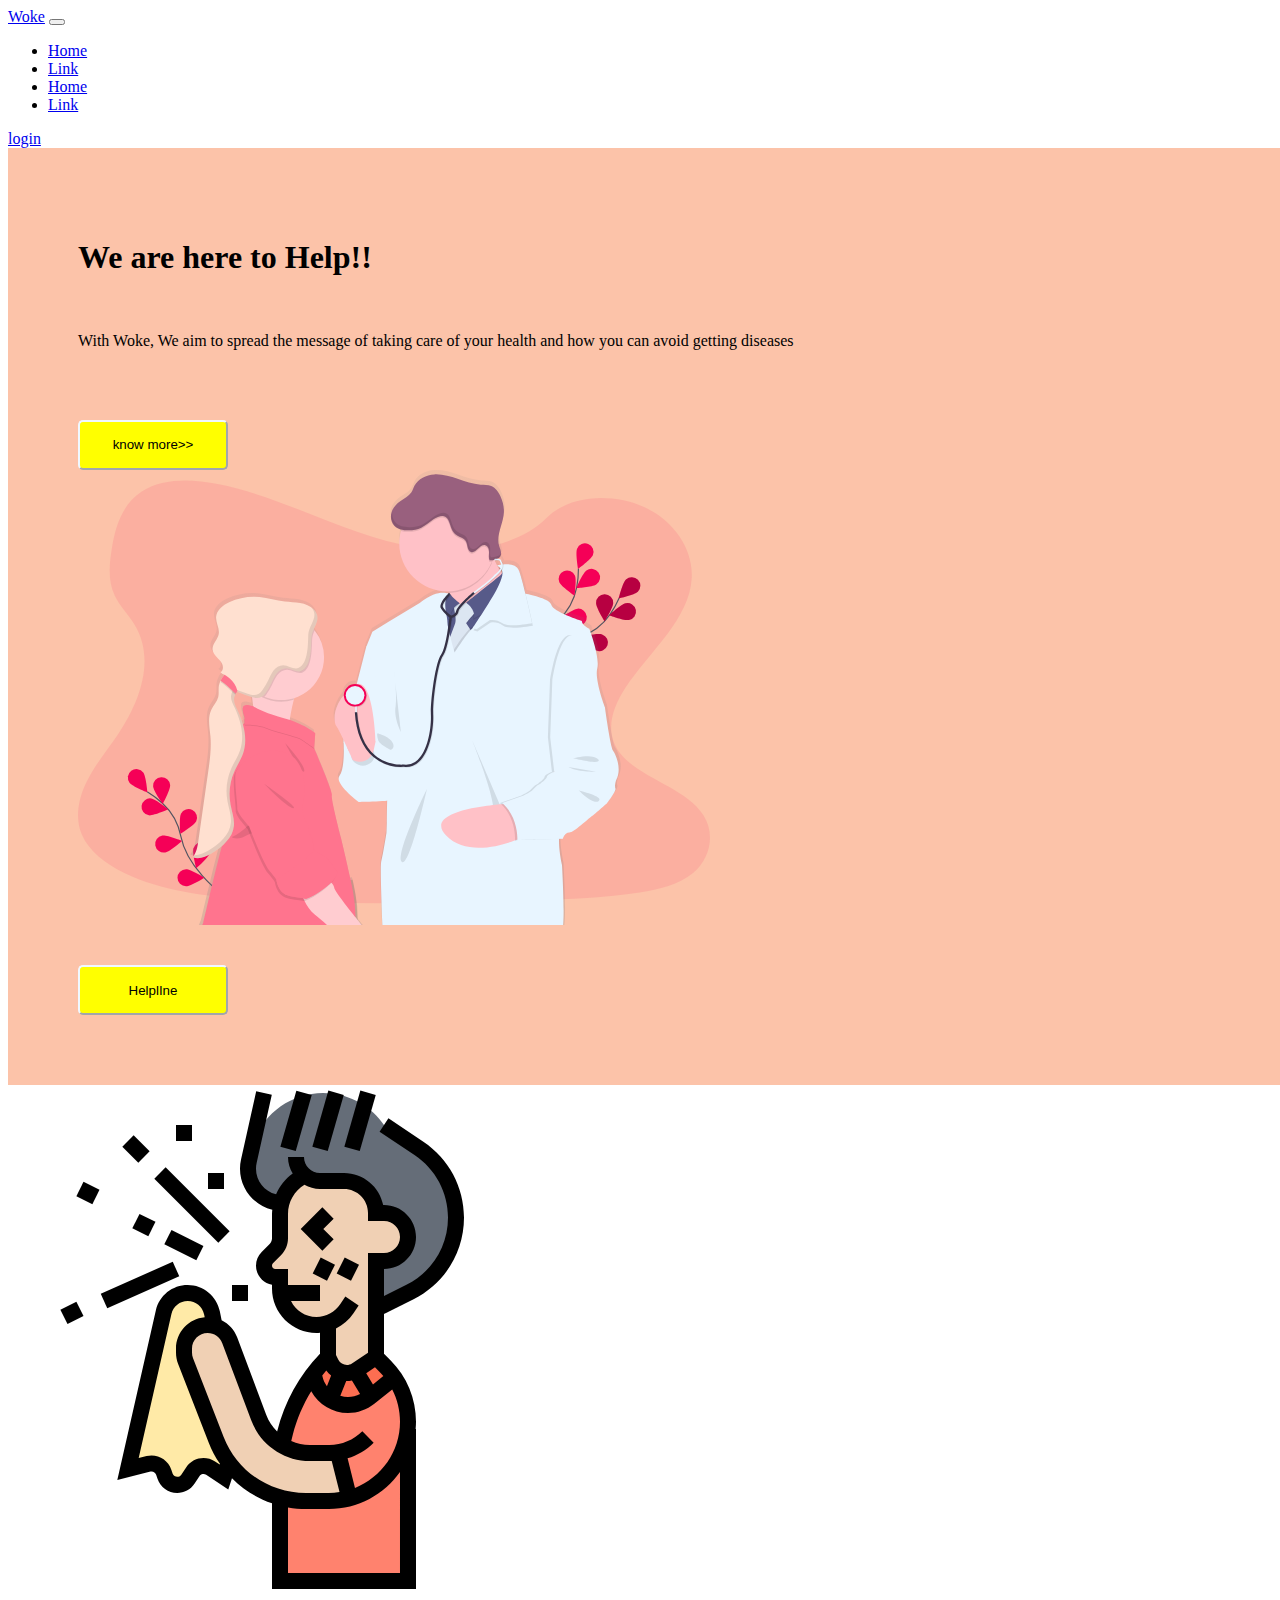
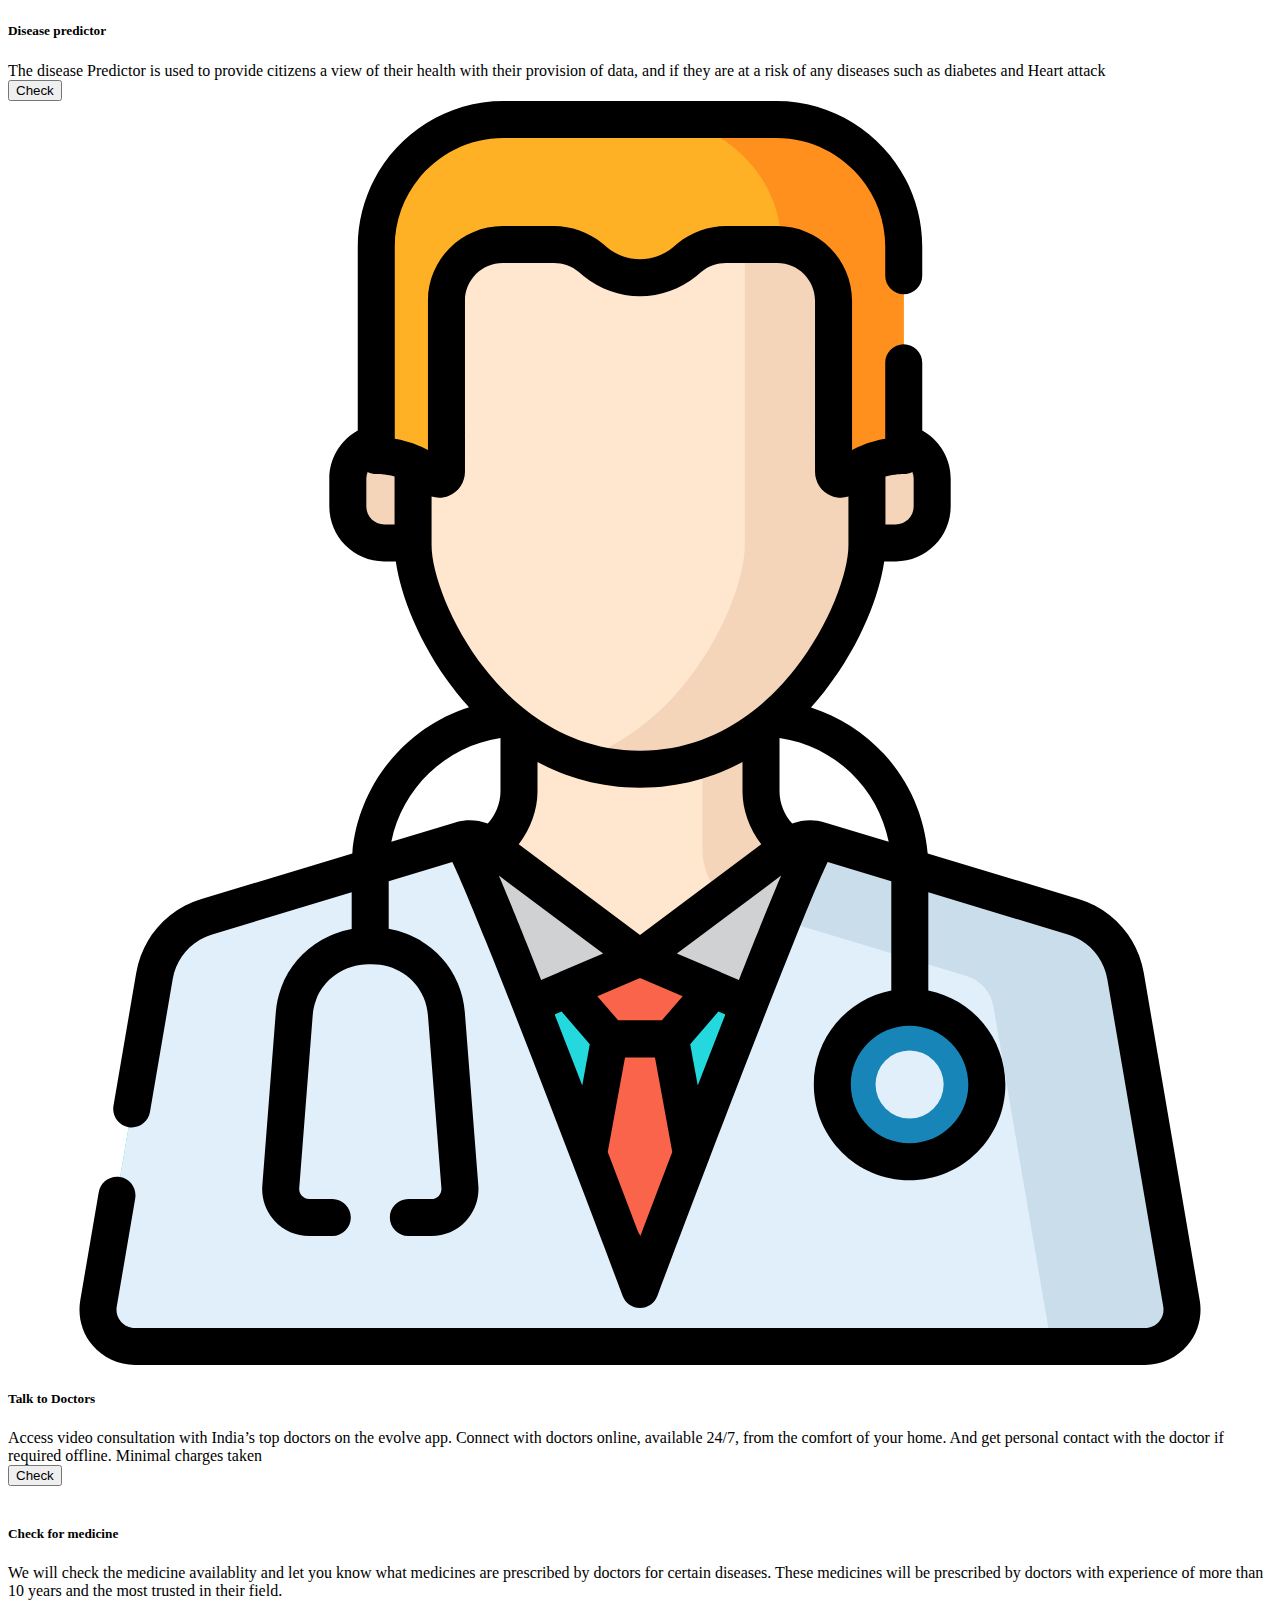
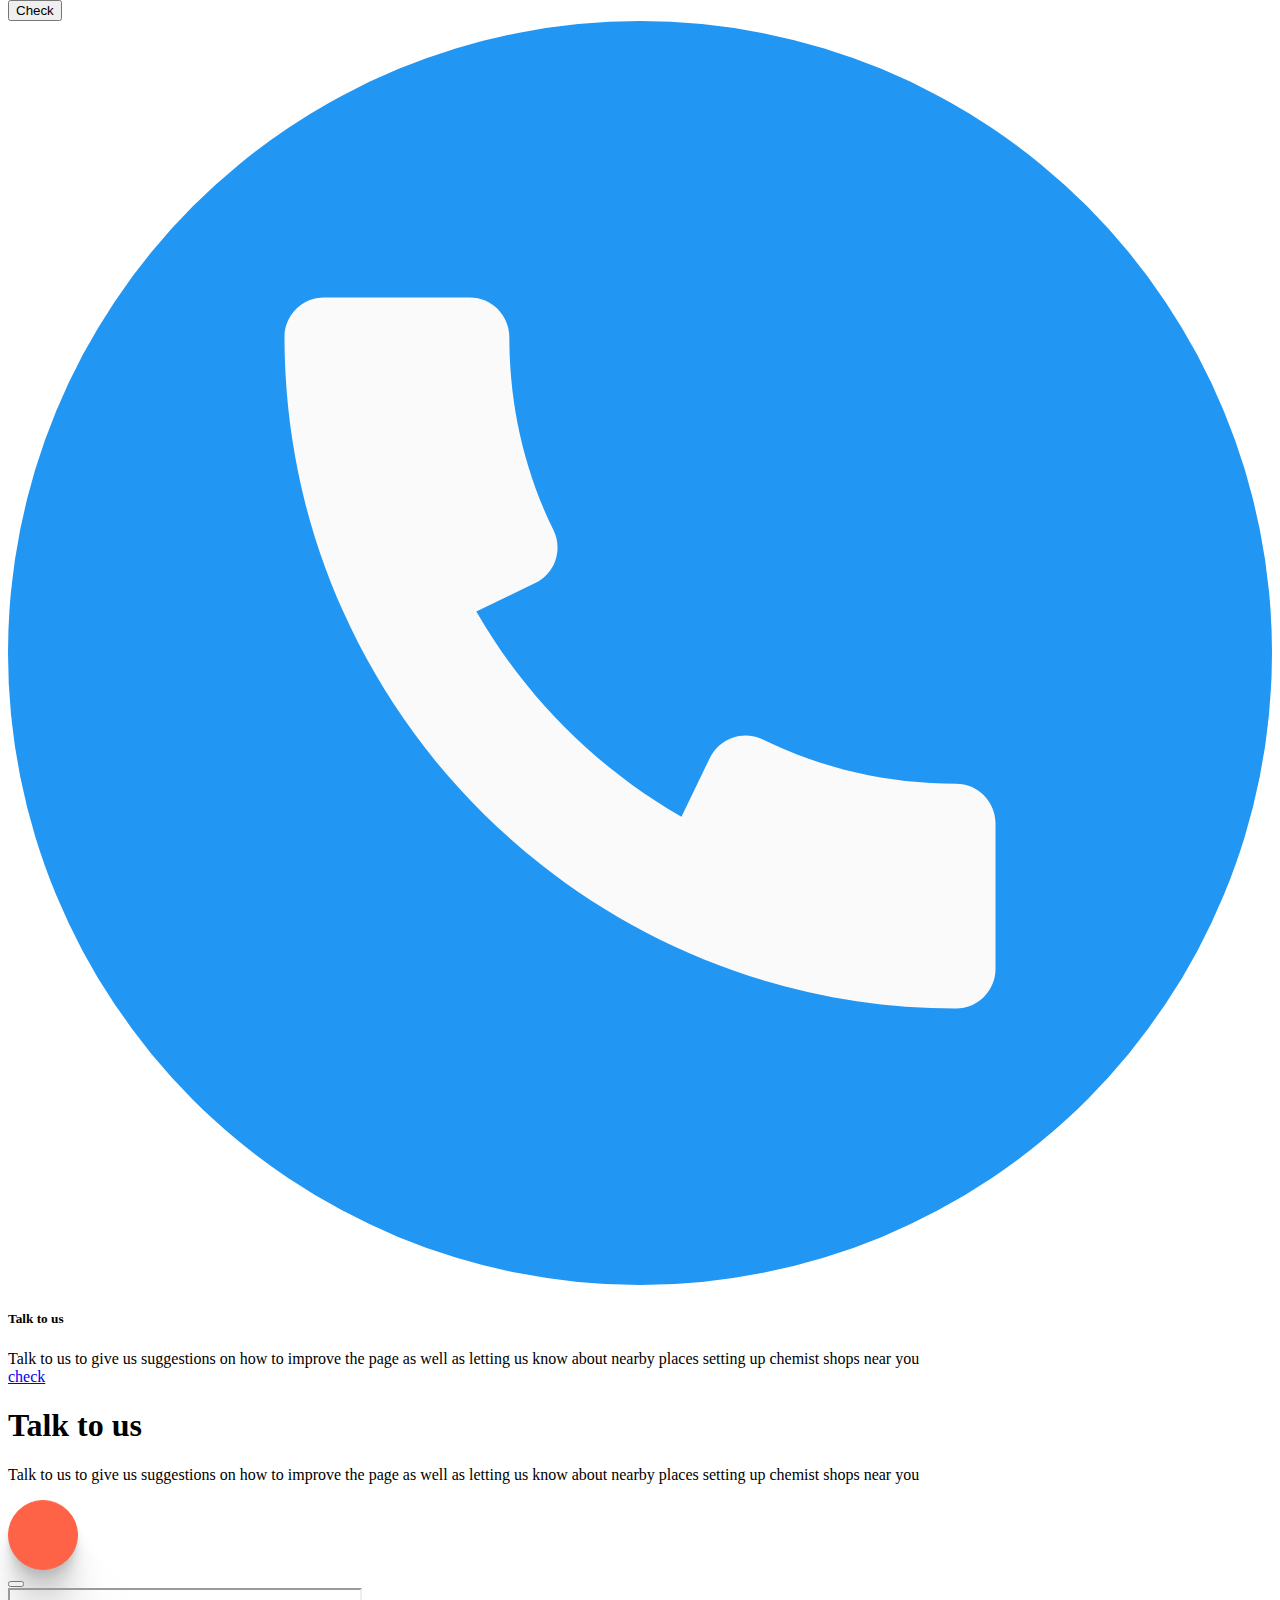
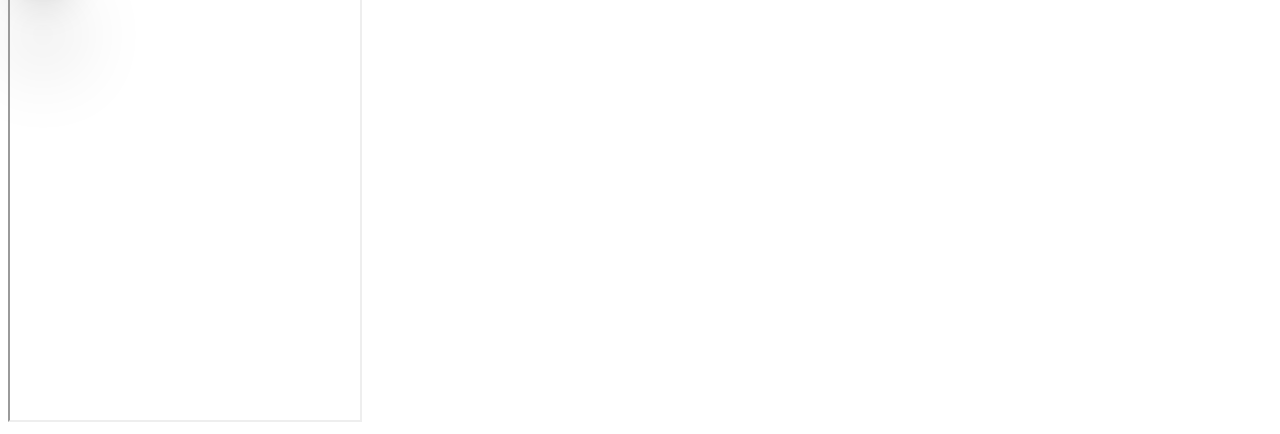
==== commit 5bf10c41: "Add files via upload" ====
--- a/index.html
+++ b/index.html
@@ -49,7 +49,7 @@
                 <h1 class="text-center">We are here to Help!!</h1>
               <br>
 
-              <p class="text-left" >Lorem ipsum dolor sit amet, consectetur adipisicing elit. Velit ex laboriosam a distinctio obcaecati mollitia asperiores voluptatibus ea, eum maiores, autem eveniet ipsa quae vel dolorum odit reiciendis quibusdam magni.</p>
+              <p class="text-left" >With Woke, We aim to spread the message of taking care of your health and how you can avoid getting diseases</p>
               <br>
               <br>
               <br>
@@ -76,7 +76,7 @@
             <div class="card card-body shadow-lg p-3 mb-5 bg-white rounded ">
               <img src="./img/dsesspredictor.svg" alt="" class="card-img-top">
               <h5 class="card-title text-center mt-3">Disease predictor</h5>
-              <div class="card-text text-center mt-2 "> Lorem ipsum dolor sit amet, consectetur adipisicing elit. Corrupti eius doloremque optio atque sunt laboriosam? Libero dolore, reprehenderit inventore recusandae asperiores at quam magnam dolorum ad! Quos exercitationem cupiditate voluptate!</div>
+              <div class="card-text text-center mt-2 "> The disease Predictor is used to provide citizens a view of their health with their provision of data, and if they are at a risk of any diseases such as diabetes and Heart attack</div>
               <button class="btn btn-outline-primary mt-2">Check</button>
             </div>
           </div>
@@ -85,7 +85,7 @@
             <div class="card card-body shadow-lg p-3 mb-5 bg-white rounded ">
               <img src="./img/doctor.svg" alt="" class="card-img-top">
               <h5 class="card-title text-center mt-3">Talk to Doctors</h5>
-              <div class="card-text text-center mt-2"> Lorem ipsum dolor sit amet, consectetur adipisicing elit. Corrupti eius doloremque optio atque sunt laboriosam? Libero dolore, reprehenderit inventore recusandae asperiores at quam magnam dolorum ad! Quos exercitationem cupiditate voluptate!</div>
+              <div class="card-text text-center mt-2"> Access video consultation with India’s top doctors on the evolve app. Connect with doctors online, available 24/7, from the comfort of your home. And get personal contact with the doctor if required offline. Minimal charges taken</div>
               <button class="btn btn-outline-primary mt-2">Check</button>
             </div>
 
@@ -97,7 +97,7 @@
               <img src="./img/capsules.svg" alt="" class="card-img-top">
               <h5 class="card-title text-center mt-3">Check for medicine</h5>
               
-              <div class="card-text text-center mt-2"> Lorem ipsum dolor sit amet, consectetur adipisicing elit. Corrupti eius doloremque optio atque sunt laboriosam? Libero dolore, reprehenderit inventore recusandae asperiores at quam magnam dolorum ad! Quos exercitationem cupiditate voluptate!</div>
+              <div class="card-text text-center mt-2"> We will check the medicine availablity and let you know what medicines are prescribed by doctors for certain diseases. These medicines will be prescribed by doctors with experience of more than 10 years and the most trusted in their field. </div>
               <button class="btn btn-outline-primary mt-2">Check</button>
             </div>
           </div>
@@ -106,7 +106,7 @@
             <div class="card card-body shadow-lg p-3 mb-5 bg-white rounded ">
               <img src="./img/telephone.svg" alt="" class="card-img-top ">
               <h5 class="card-title text-center mt-3">Talk to us</h5>
-              <div class="card-text text-center mt-2"> Lorem ipsum dolor sit amet, consectetur adipisicing elit. Corrupti eius doloremque optio atque sunt laboriosam? Libero dolore, reprehenderit inventore recusandae asperiores at quam magnam dolorum ad! Quos exercitationem cupiditate voluptate!</div>
+              <div class="card-text text-center mt-2"> Talk to us to give us suggestions on how to improve the page as well as letting us know about nearby places  setting up chemist shops near you</div>
               <a class="btn btn-outline-primary mt-2" href="#" >check</a>
             </div>
           </div>
@@ -122,7 +122,7 @@
         <div class="container">
           <h1>Talk to us</h1>
         <p>
-          Lorem ipsum dolor sit amet, consectetur adipisicing elit. Quae cumque accusantium impedit nemo consequatur aut corporis exercitationem quas similique quo dicta, delectus ratione ut voluptate facilis perspiciatis est totam magni.
+          Talk to us to give us suggestions on how to improve the page as well as letting us know about nearby places  setting up chemist shops near you
         </p>
         </div>
         
